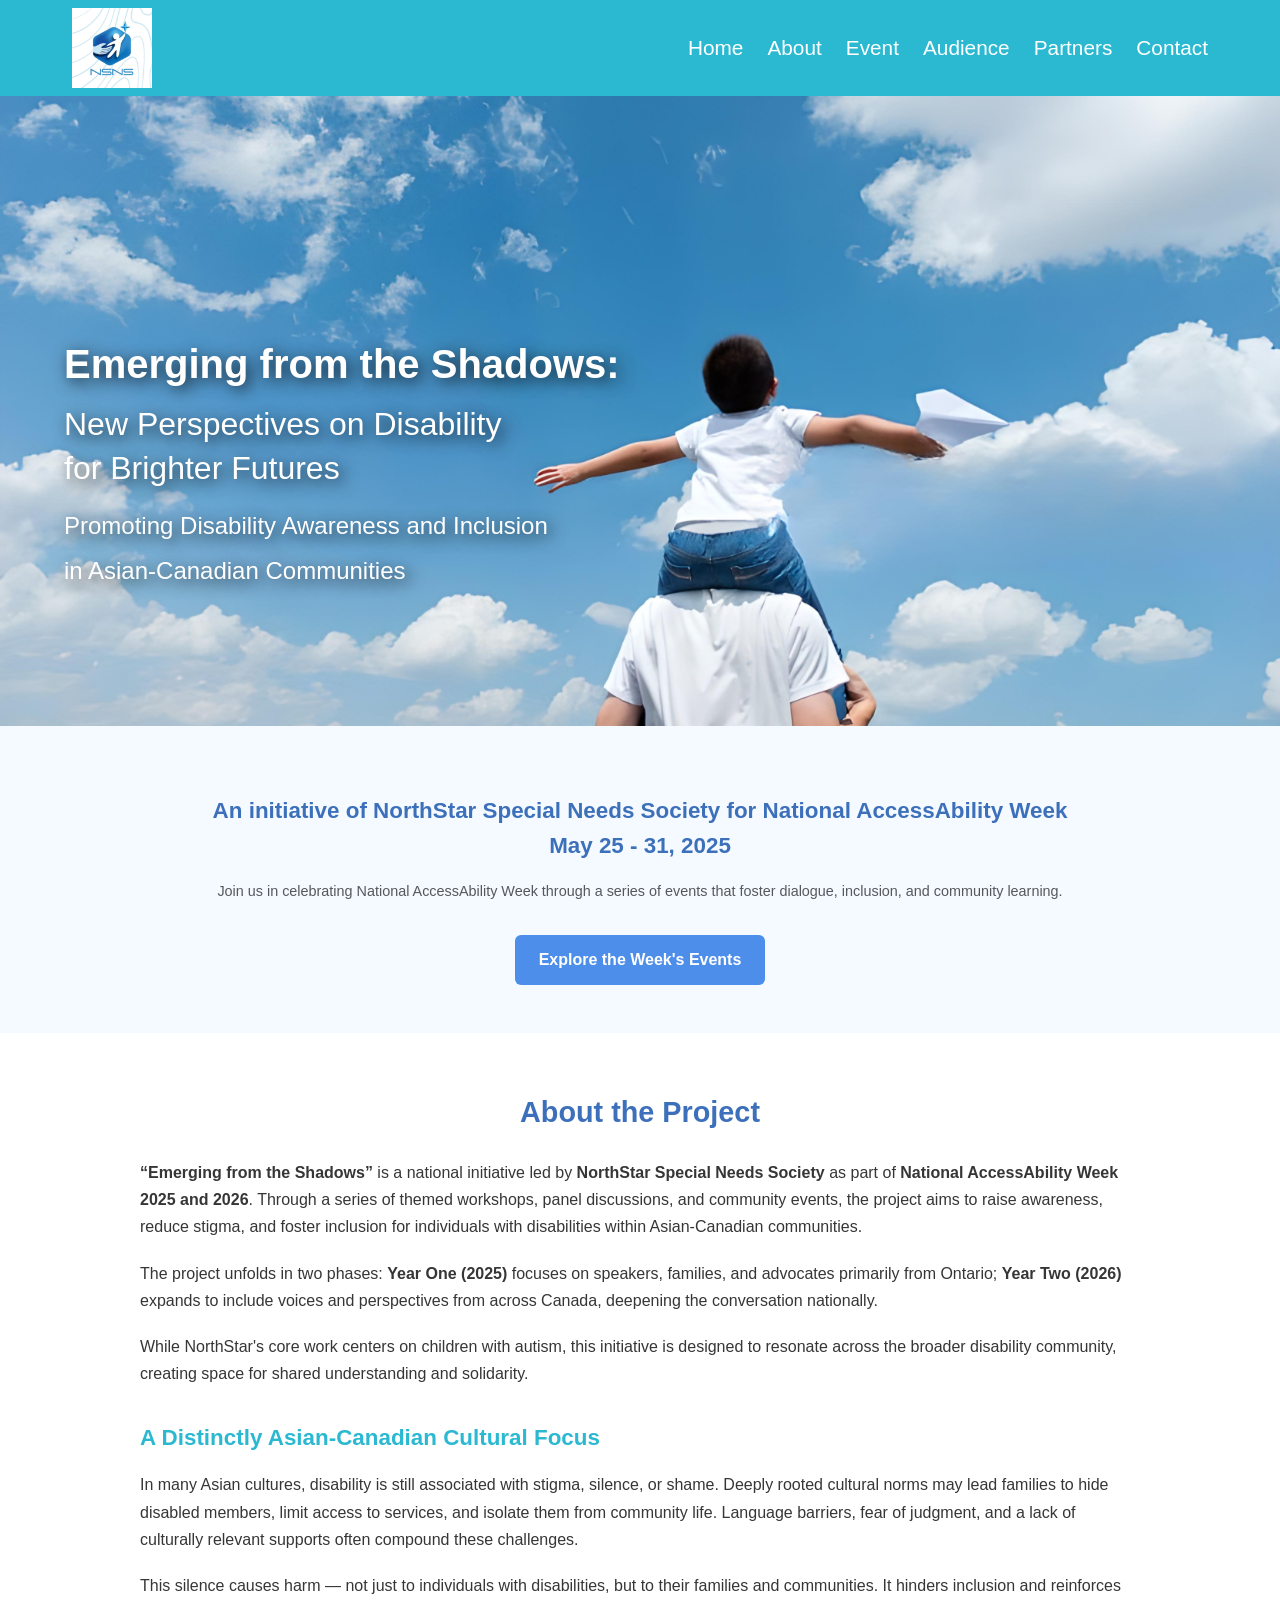
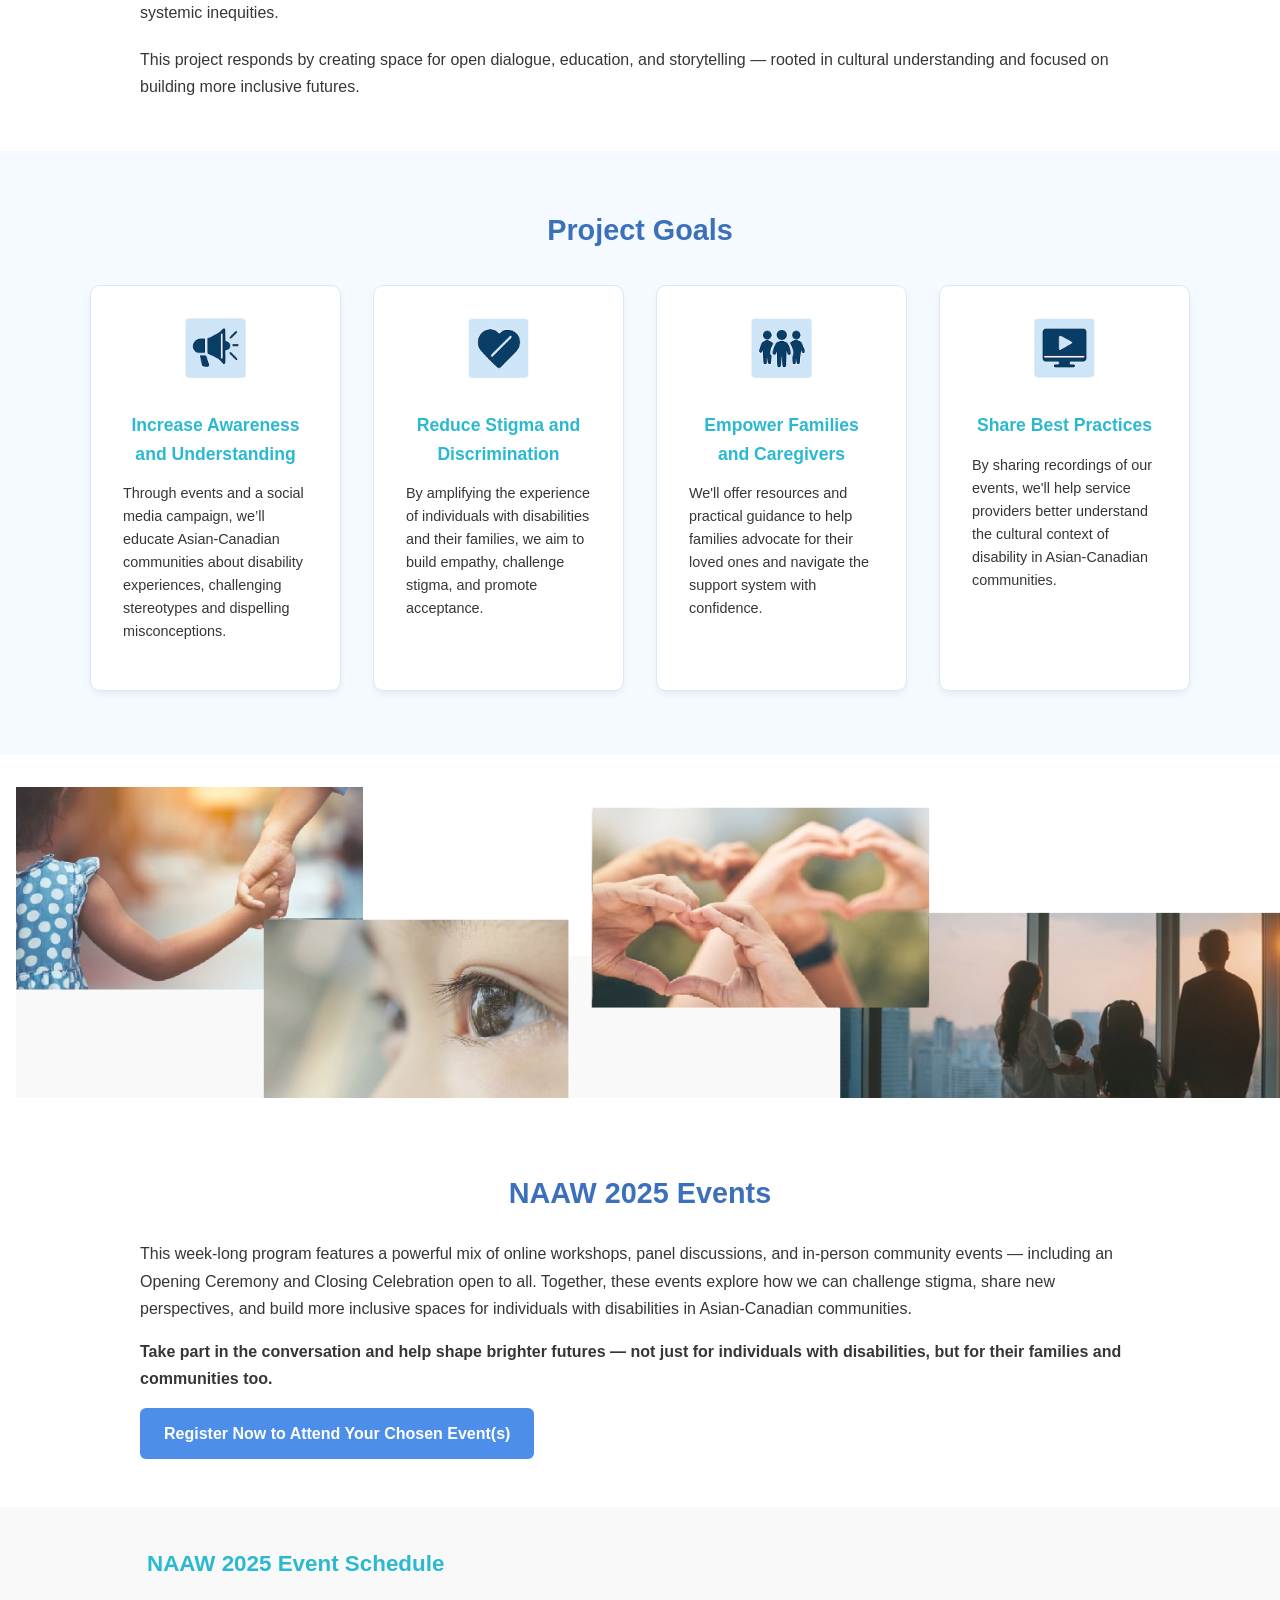
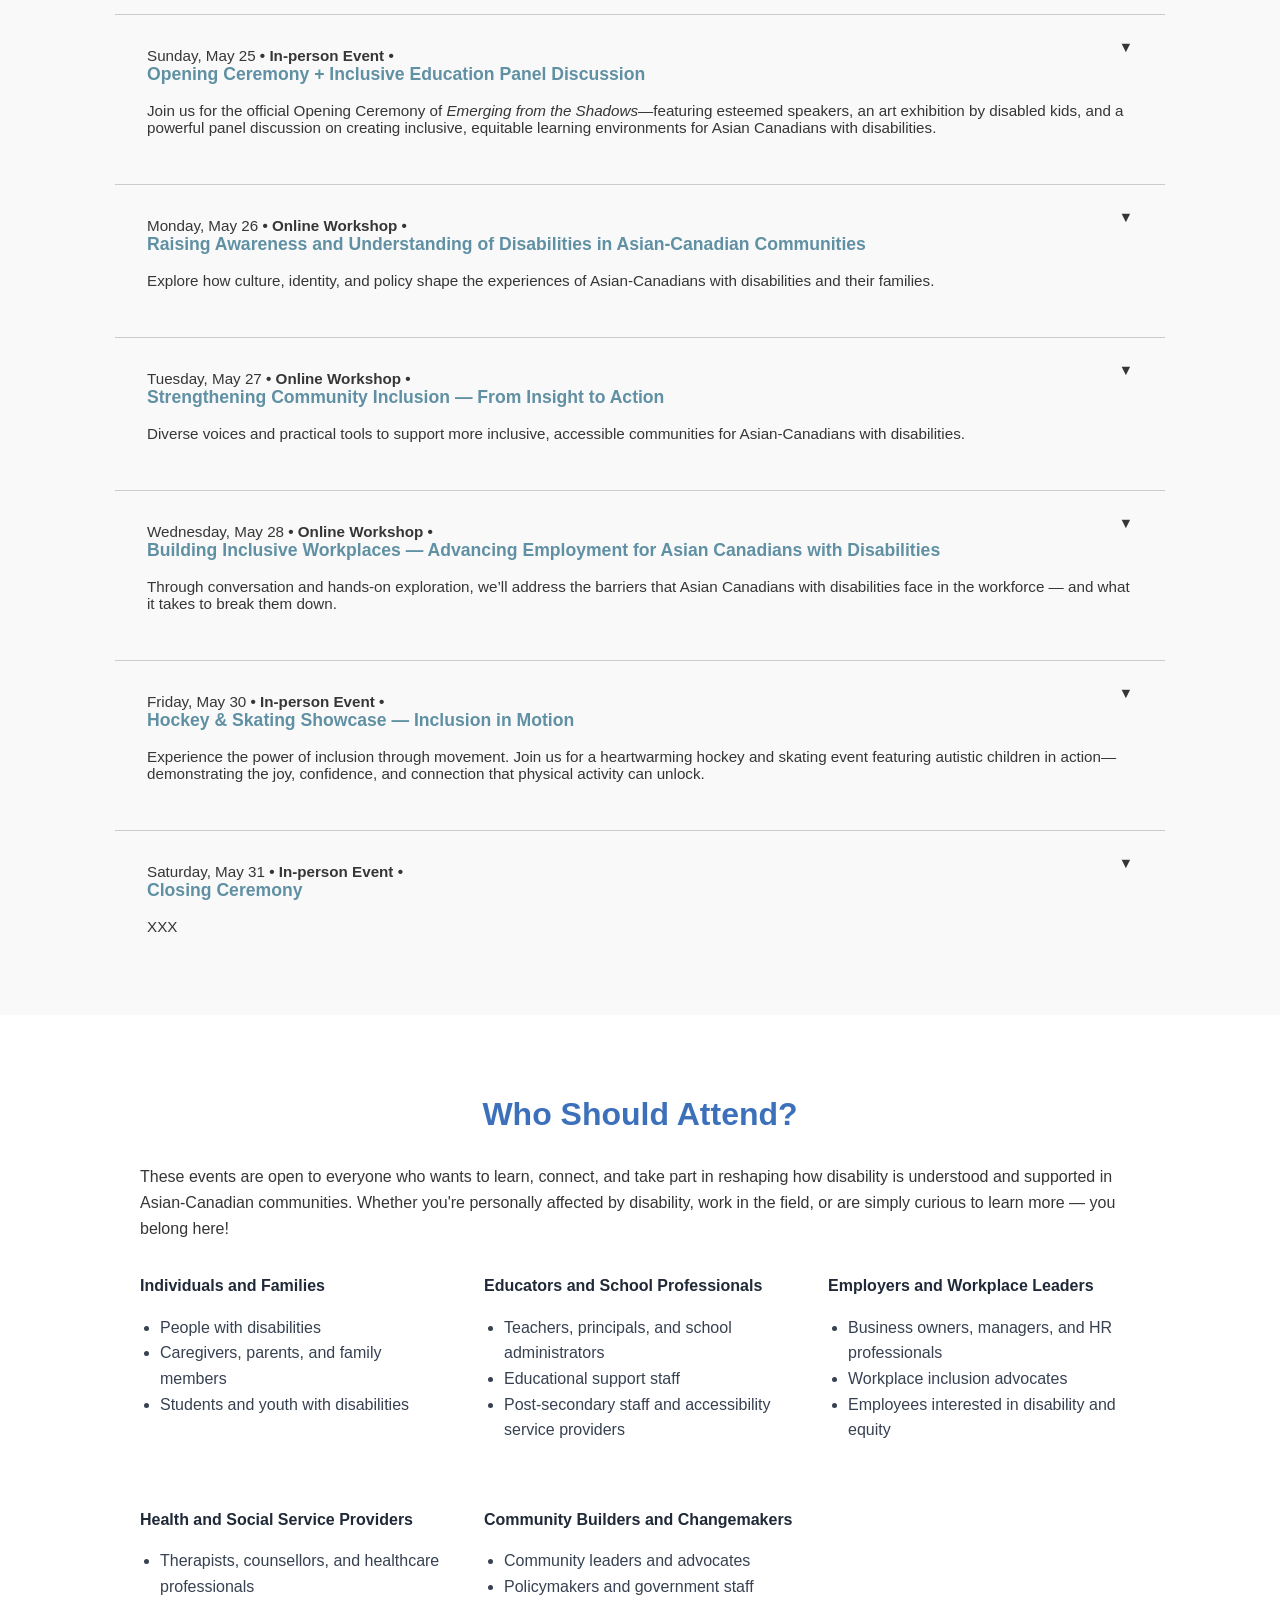
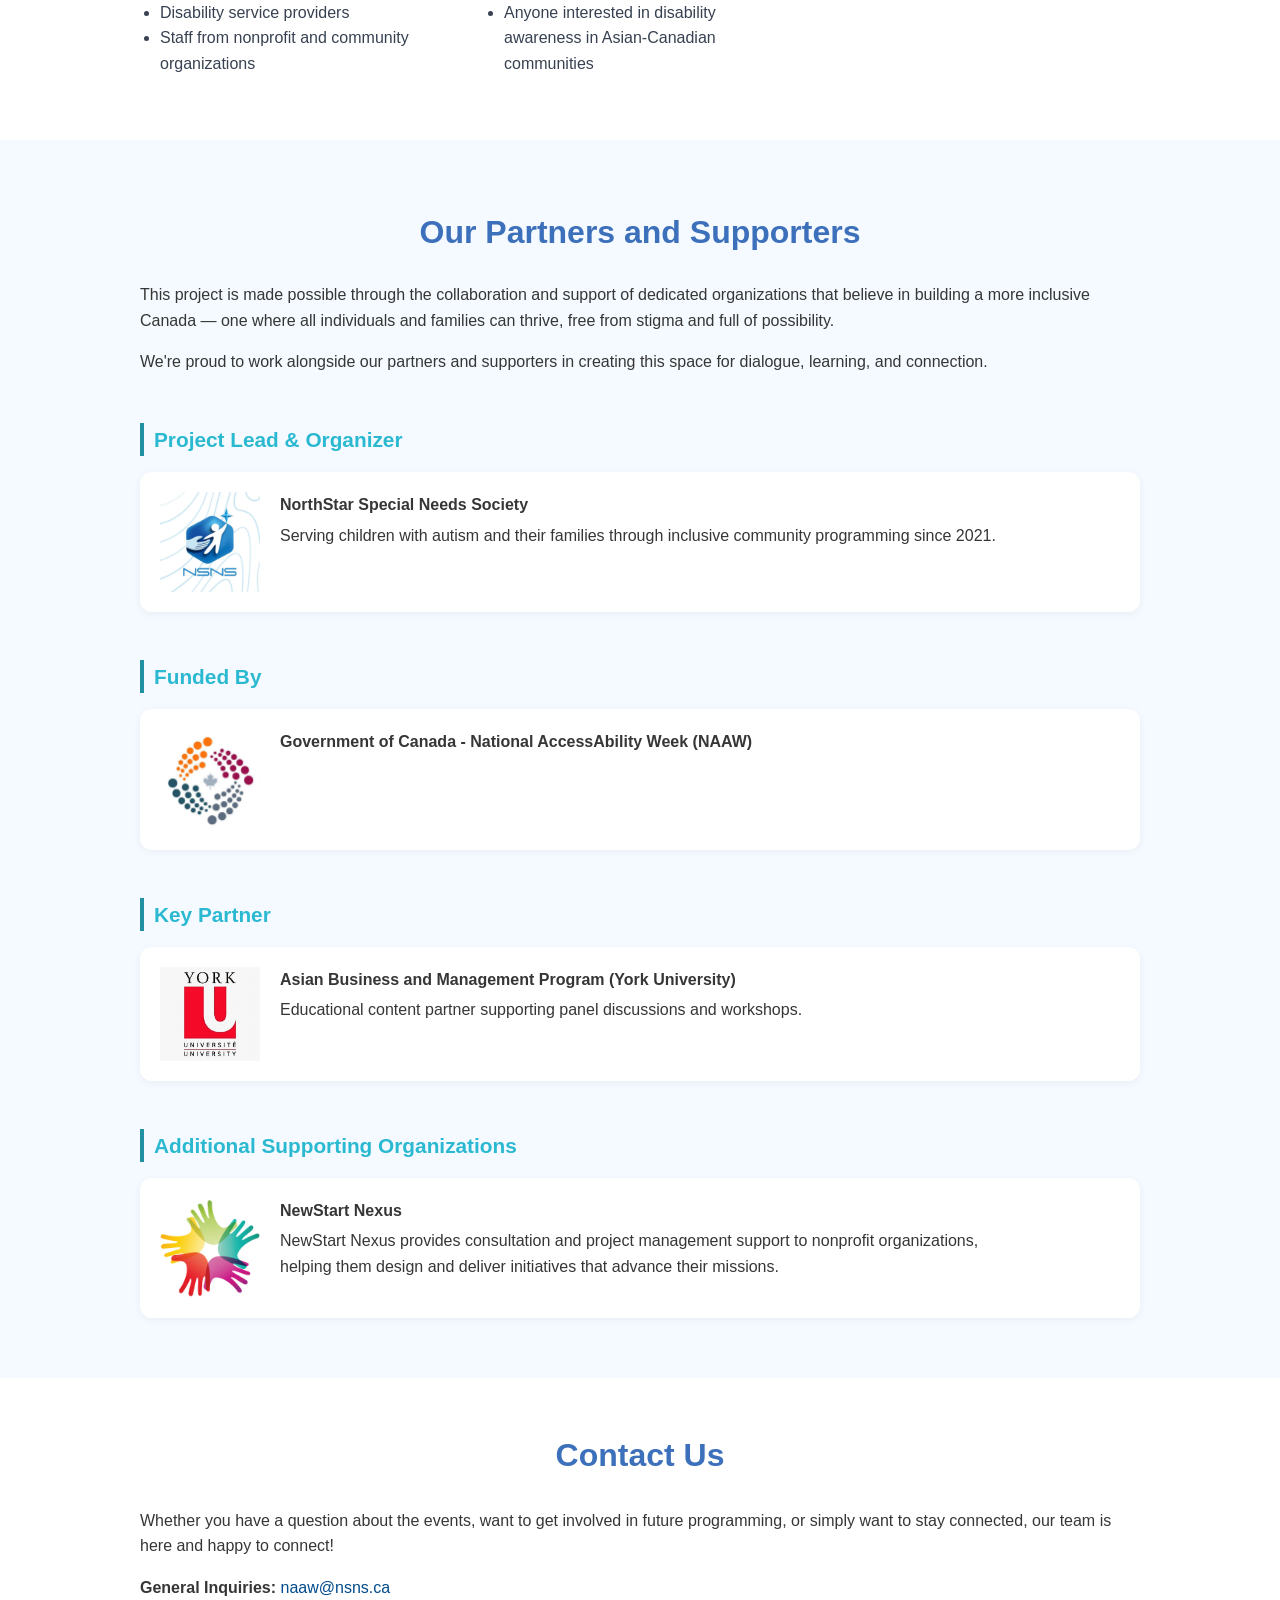
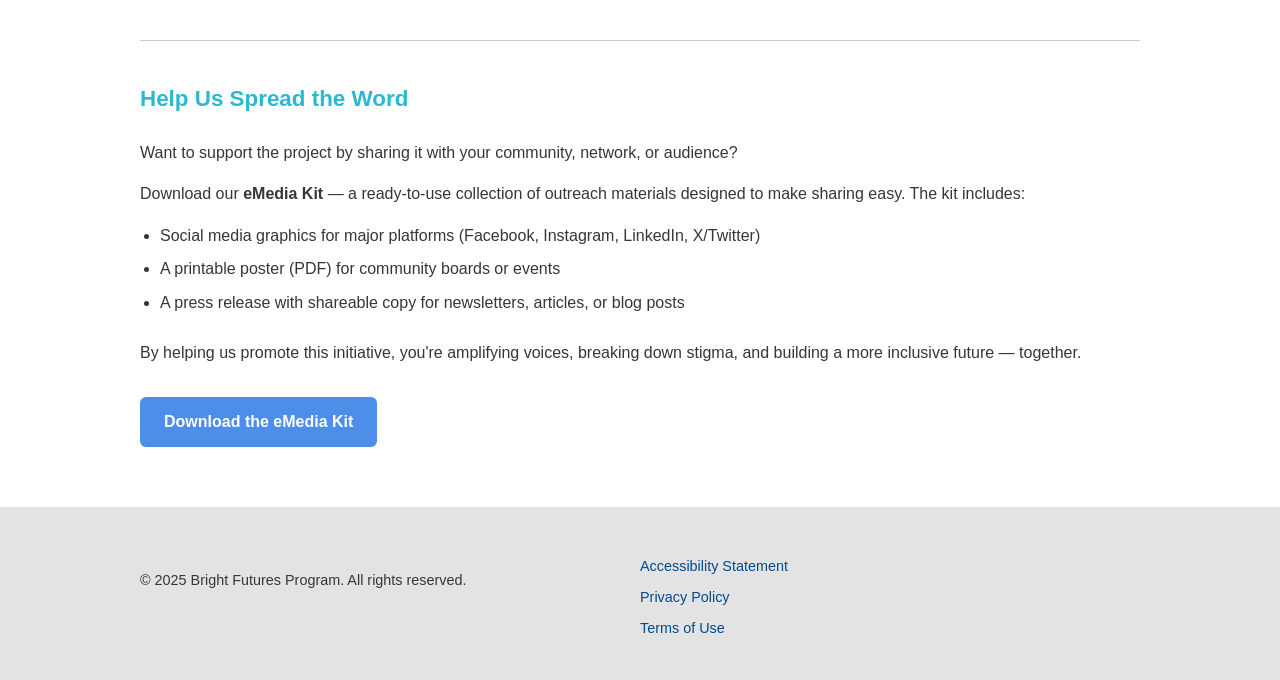
==== nsns_NARR/index.html @ b235f146 "small UI change" ====
<!DOCTYPE html>
<html lang="en">
<head>
  <meta charset="UTF-8" />
  <meta name="viewport" content="width=device-width, initial-scale=1.0" />
  <title>Bright Futures Program</title>
  <link rel="stylesheet" href="style.css">
  <script src="script.js"></script>
</head>
<body>

  <header role="banner" id="home">
    <div class="nav-container">
      <div class="logo-container" aria-label="Site logo and title">
        <img src="images/nsns_logo.jpg" alt="Bright Futures Logo" class="logo-img" />
        <!-- <span class="logo-text">Bright Futures Program</span> -->
      </div>
      <nav role="navigation" aria-label="Main Navigation">
        <ul>
          <li><a href="#home">Home</a></li>
          <li><a href="#about">About</a></li>
          <li><a href="#event">Event</a></li>
          <li><a href="#who-should-attend">Audience</a></li>
          <li><a href="#partners-supporters">Partners</a></li>
          <li><a href="#contact-share">Contact</a></li>
        </ul>
      </nav>
    </div>
  </header>

 

  <section class="slideshow-hero" aria-label="Program highlights">
    <div class="slideshow">
      <div class="slide active" style="background-image: url('images/slide1_new.jpg');">
        <div class="headline">
          <p><strong>Emerging from the Shadows:</strong></p>
          <p>New Perspectives on Disability<br>
          for Brighter Futures</p>
          <p><small>Promoting Disability Awareness and Inclusion<br>
          in Asian-Canadian Communities</small></p>
        </div>
      </div>
      <div class="slide" style="background-image: url('images/slide2_new.jpg');">
        <h2 class="headline"><strong>Building Brighter Futures</strong></h2>
      </div>
      <div class="slide" style="background-image: url('images/slide3_new.jpg');">
        <h2 class="headline"><strong>Inclusive. Inspiring. Impactful.</strong></h2>
      </div>
    </div>
  </section>


  <section class="accessibility-week-intro" aria-labelledby="access-week-heading">
    <div class="intro-container">
      <h2 id="access-week-heading">An initiative of NorthStar Special Needs Society for 
        National AccessAbility Week<br> May 25 - 31, 2025
      </h2>
      <p>
        Join us in celebrating National AccessAbility Week through a series of events that foster dialogue,
        inclusion, and community learning.
      </p>
      <a href="#event" class="scroll-button">Explore the Week's Events</a>
    </div>
  </section>


  <section id="about" class="about-project-section" aria-labelledby="about-project-heading">
    <div class="container">
      <h2 id="about-project-heading">About the Project</h2>
  
      <p>
        <strong>“Emerging from the Shadows”</strong> is a national initiative led by <strong>NorthStar Special Needs Society</strong> as part of <strong>National AccessAbility Week 2025 and 2026</strong>. Through a series of themed workshops, panel discussions, and community events, the project aims to raise awareness, reduce stigma, and foster inclusion for individuals with disabilities within Asian-Canadian communities.
      </p>
  
      <p>
        The project unfolds in two phases: <strong>Year One (2025)</strong> focuses on speakers, families, and advocates primarily from Ontario; <strong>Year Two (2026)</strong> expands to include voices and perspectives from across Canada, deepening the conversation nationally.
      </p>
  
      <p>
        While NorthStar's core work centers on children with autism, this initiative is designed to resonate across the broader disability community, creating space for shared understanding and solidarity.
      </p>
  
      <h3>A Distinctly Asian-Canadian Cultural Focus</h3>
  
      <p>
        In many Asian cultures, disability is still associated with stigma, silence, or shame. Deeply rooted cultural norms may lead families to hide disabled members, limit access to services, and isolate them from community life. Language barriers, fear of judgment, and a lack of culturally relevant supports often compound these challenges.
      </p>
  
      <p>
        This silence causes harm — not just to individuals with disabilities, but to their families and communities. It hinders inclusion and reinforces systemic inequities.
      </p>
  
      <p>
        This project responds by creating space for open dialogue, education, and storytelling — rooted in cultural understanding and focused on building more inclusive futures.
      </p>
    </div>
  </section>


  <section id="goals" class="project-goals-section" aria-labelledby="goals-heading">
    <div class="container">
      <h2 id="goals-heading">Project Goals</h2>
      <div class="goals-grid">
        <div class="goal-box">
          <img src="images/icon1_awareness.png" alt="" class="goal-icon" />
          <h3>Increase Awareness and Understanding</h3>
          <p>Through events and a social media campaign, we’ll educate Asian-Canadian communities about disability experiences, challenging stereotypes and dispelling misconceptions.</p>
        </div>
  
        <div class="goal-box">
          <img src="images/icon2_stigma.png" alt="" class="goal-icon" />
          <h3>Reduce Stigma and Discrimination</h3>
          <p>By amplifying the experience of individuals with disabilities and their families, we aim to build empathy, challenge stigma, and promote acceptance.</p>
        </div>
  
        <div class="goal-box">
          <img src="images/icon3_family.png" alt="" class="goal-icon" />
          <h3>Empower Families and Caregivers</h3>
          <p>We'll offer resources and practical guidance to help families advocate for their loved ones and navigate the support system with confidence.</p>
        </div>
  
        <div class="goal-box">
          <img src="images/icon4_bestpractices.png" alt="" class="goal-icon" />
          <h3>Share Best Practices</h3>
          <p>By sharing recordings of our events, we'll help service providers better understand the cultural context of disability in Asian-Canadian communities.</p>
        </div>
      </div>
    </div>
  </section>


<!-- Full-width Banner Image Section -->
<section class="banner-section" aria-label="NAAW Visual Highlight" style="position: relative; width: 100%; height: auto;">
  <img src="images/handinhand.jpg"  style="width: 100%; height: auto; display: block; object-fit: cover;">
</section>

  <section id="event" class="events-section" aria-labelledby="events-heading">
    <div class="container">
      <h2 id="events-heading">NAAW 2025 Events</h2>
      <p class="lead-paragraph">
        This week-long program features a powerful mix of online workshops, panel discussions, and in-person community events — including an Opening Ceremony and Closing Celebration open to all.
        Together, these events explore how we can challenge stigma, share new perspectives, and build more inclusive spaces for individuals with disabilities in Asian-Canadian communities.
      </p>
      <p class="lead-paragraph">
        <strong>Take part in the conversation and help shape brighter futures — not just for individuals with disabilities, but for their families and communities too.</strong>
      </p>
      <p>
       <a href="#" class="register-btn">Register Now to Attend Your Chosen Event(s)</a> 
      </p>
    </div>
  </section>





  <section id="events-accordion" class="accordion-section" aria-labelledby="accordion-heading">
    <div class="container">
      <h3 id="accordion-heading">NAAW 2025 Event Schedule</h3>
  
      <!-- Event 1 -->
      <div class="accordion-item">
        <button class="accordion-header" aria-expanded="false">
          <span class="title">
            Sunday, May 25 <strong>• In-person Event •</strong><br>
            <strong class="event-title">Opening Ceremony + Inclusive Education Panel Discussion</strong> <br><br>
            Join us for the official Opening Ceremony of <i>Emerging from the Shadows</i>—featuring esteemed speakers, an art exhibition by disabled kids, and a powerful panel discussion on creating inclusive, equitable learning environments for Asian Canadians with disabilities.
          </span>
       
          <span class="arrow" aria-hidden="true">▼</span>
        </button>
        <div class="accordion-content" hidden>
          <p>
            <strong>Time: </strong><br>
            9:30 am - 1:30 pm ET
          </p>
          
    
          <p>
            <strong>Location:</strong><br>
            Pierre Elliott Trudeau High School<br>
            90 Bur Oak Ave, Markham, ON L6C 2E6
          </p>
        
          <p>
            <strong>Agenda:</strong><br>
            
              9:30 am  Registration<br>
              10:00 am  Opening<br>
              11:00 am  Break w/ light refreshments<br>
              11:30 am - 1:30 pm  Panel discussion<br>
            
          </p>
        
          <p>
            <strong>Panel Discussion Topic:</strong>
          </p>

          <p><strong>Inclusive Education — Creating Equitable Learning Environments for Asian Canadians with Disabilities</strong></p>
          <p>
            In the first hour an <strong>expert panel</strong> brings together educators, disability advocates, and policy specialists to discuss inclusive teaching practices, student experiences, and the policy landscape shaping access to education. Together, they'll explore what it takes to meet the needs of diverse learners through both cultural and disability lenses.
          </p>
          <p>
            In the second hour, an <strong>interactive workshop</strong> showcases innovative inclusion strategies in schools and classrooms. Participants will hear moving personal stories, explore real-world examples, and engage in networking and collaboration with fellow educators, advocates, and community leaders.
          </p>
          <p>This workshop will feature opportunities for Q&A.</p>
          </p>
        
          <p><strong>Speakers:</strong><br>
              TBA
          </p>
        </div>
      </div>
  
      <!-- Event 2 -->
      <div class="accordion-item">
        <button class="accordion-header" aria-expanded="false">
          <span class="title">
            Monday, May 26 <strong>• Online Workshop •</strong> <br>
            <strong class="event-title">Raising Awareness and Understanding of Disabilities in Asian-Canadian Communities</strong><br><br>
            Explore how culture, identity, and policy shape the experiences of Asian-Canadians with disabilities and their families.<br>
            <!-- <a href="#" class="register-btn">Register Now</a> -->
            
          </span>
          
            
         
        <span class="arrow" aria-hidden="true">▼</span>
      </button>
        <div class="accordion-content" hidden>
          <p>
            We begin with a look at <strong>how disability is viewed within various Asian cultures</strong>, and how these perspectives influence attitudes and openness around inclusion. We then examine <strong>intersectionality</strong>, highlighting how race, language, and disability can compound barriers to healthcare, education, and social support.
          </p>
          <p>
            The second hour introduces <strong>The Accessible Canada Act</strong>, exploring its relevance to Asian-Canadian communities and the path forward toward accessibility and equity.
          </p>
          <p><strong>Time:</strong><br>
            
             7:00 - 9:00 pm ET
           
          </p>
          
          <p><strong>Format:</strong><br>
            
              Live Zoom webinar with interactive audience Q&A
            
          </p>
          <p><strong>Speakers:</strong><br>
            
              TBA
           
          </p>
          <!-- <a href="#" class="register-btn">Register Now</a> -->
        </div>
      </div>
  
      <!-- Event 3 -->
      <div class="accordion-item">
        <button class="accordion-header" aria-expanded="false">
          <span>
            Tuesday, May 27 <strong>• Online Workshop •</strong><br>
            <strong class="event-title">Strengthening Community Inclusion — From Insight to Action</strong><br><br>
            Diverse voices and practical tools to support more inclusive, accessible communities for Asian-Canadians with disabilities.<br>
            <!-- <a href="#" class="register-btn">Register Now</a> -->
          </span>
       
          <span class="arrow" aria-hidden="true">▼</span>
        </button>
        
        <div class="accordion-content" hidden>
          <p>
            The session begins with an <strong>expert panel</strong> exploring how cultural awareness, inclusive business practices, and community-based programs can reduce stigma and expand support. Panelists include leaders from the nonprofit, business, therapeutic, and cultural sectors, sharing insights on creating environments where individuals with disabilities are welcomed and empowered.

          </p>
          <p>
            In the second hour, an <strong>interactive workshop</strong> guides participants through real-world accessibility planning. Through group work and case studies, attendees will identify barriers in local services and collaborate on action steps to improve access and inclusion in ways that reflect both cultural and disability-related needs.
          </p>

          <p><strong>Time:</strong><br>
            
            7:00 - 9:00 pm ET
          
         </p>
        
          <p><strong>Format:</strong><br>
            Live Zoom webinar with interactive audience Q&A and breakout discussion opportunities
          </p>

          <p><strong>Speakers:</strong><br>
            TBA
          </p>
          <!-- <a href="#" class="register-btn">Register Now</a> -->
        </div>
      </div>

      <!-- Event 4 -->
      <div class="accordion-item">
        <button class="accordion-header" aria-expanded="false">
          <span>
            Wednesday, May 28 <strong>• Online Workshop •</strong><br>
            <strong class="event-title">Building Inclusive Workplaces — Advancing Employment for Asian Canadians with Disabilities</strong><br><br>
            Through conversation and hands-on exploration, we’ll address the barriers that Asian Canadians with disabilities face in the workforce — and what it takes to break them down.<br>
            <!-- <a href="#" class="register-btn">Register Now</a> -->
          </span>
        
          <span class="arrow" aria-hidden="true">▼</span>
        </button>
        <div class="accordion-content" hidden>
          <p>
            The session begins with an <strong>expert panel</strong> bringing together an employer, an employee with lived experience, and an HR professional to share practical strategies for creating inclusive, culturally aware workplaces. Topics include hiring practices, workplace accommodations, and navigating cultural and systemic challenges.
          </p>
          <p>
            The second hour invites participants to roll up their sleeves and explore solutions. Activities include a mock workplace accessibility audit, a demonstration of assistive technologies, and collaborative policy development. Attendees will leave with concrete ideas for fostering inclusion in their own workplaces.
          </p>
          <p><strong>Time:</strong><br>
            7:00 - 9:00 pm ET
          </p>
          <p><strong>Format:</strong><br>
            Live Zoom webinar with interactive audience Q&A and action planning activities
          </p>
          <p><strong>Speakers:</strong><br>
            TBA
          </p>
          <!-- <a href="#" class="register-btn">Register Now</a> -->
        </div>
      </div>

      <!-- Event 5 -->
      <div class="accordion-item">
        <button class="accordion-header" aria-expanded="false">
          <span>
            Friday, May 30 <strong>• In-person Event •</strong> <br>
            <strong class="event-title">Hockey & Skating Showcase — Inclusion in Motion</strong><br><br>
            Experience the power of inclusion through movement. Join us for a heartwarming hockey and skating event featuring autistic children in action—demonstrating the joy, confidence, and connection that physical activity can unlock.<br>
            <!-- <a href="#" class="register-btn">Register Now</a> -->
          </span>
        
          <span class="arrow" aria-hidden="true">▼</span>
        </button>
        <div class="accordion-content" hidden>
          <p>
            This special in-person event invites audiences to witness the benefits of inclusive, adaptive physical activity in action. The evening will feature a demonstration by autistic children engaged in hockey and skating—highlighting how movement, teamwork, and encouragement can build confidence and social connection.
          </p>
          <p>
            More than a game, this showcase is a reminder that inclusion isn't just about access—it's about celebrating strengths, building community, and creating spaces where all children can thrive.
          </p>
          <p>
            All are welcome to attend. Families, educators, community members, and sport inclusion advocates are especially encouraged to join.
          </p>

          <p><strong>Time:</strong><br>
            6:15 pm - 8:15 pm ET
          </p>

          <p><strong>Location:</strong><br>
            West Rink, Thornhill Community Centre<br>
            7755 Bayview Ave, Thornhill, ON L3T 4P1
          </p>


        
          <!-- <a href="#" class="register-btn">Register Now</a> -->
        </div>
      </div>

      <!-- Event 6 -->
      <div class="accordion-item">
        <button class="accordion-header" aria-expanded="false">
          <span>
            Saturday, May 31 <strong>• In-person Event •</strong><br>
            <strong class="event-title">Closing Ceremony</strong><br><br> 
             XXX
          </span>
         
          <span class="arrow" aria-hidden="true">▼</span>
        </button>
        <div class="accordion-content" hidden>
          <p><strong>[Details to come]</strong></p>
          <p><strong>Time:</strong><br>
            XXX - XXX  ET
          </p>
          <p><strong>Location:</strong><br>
           XXX
          </p>
        </div>
      </div>
  
    </div> 
  </section>


  <section id="who-should-attend" class="py-12 bg-gray-50">
    <div class="container mx-auto px-4 max-w-5xl">
      <h2 class="text-2xl font-bold mb-6">Who Should Attend?</h2>
      <p class="mb-6">
        These events are open to everyone who wants to learn, connect, and take part in reshaping how disability is understood and supported in Asian-Canadian communities. Whether you're personally affected by disability, work in the field, or are simply curious to learn more — you belong here!
      </p>
  
      <div class="grid gap-6 sm:grid-cols-2 lg:grid-cols-3">
        <!-- Group 1 -->
        <div>
          <h3 class="font-semibold text-lg mb-2">Individuals and Families</h3>
          <ul class="list-disc list-inside text-gray-700">
            <li>People with disabilities</li>
            <li>Caregivers, parents, and family members</li>
            <li>Students and youth with disabilities</li>
          </ul>
        </div>
  
        <!-- Group 2 -->
        <div>
          <h3 class="font-semibold text-lg mb-2">Educators and School Professionals</h3>
          <ul class="list-disc list-inside text-gray-700">
            <li>Teachers, principals, and school administrators</li>
            <li>Educational support staff</li>
            <li>Post-secondary staff and accessibility service providers</li>
          </ul>
        </div>
  
        <!-- Group 3 -->
        <div>
          <h3 class="font-semibold text-lg mb-2">Employers and Workplace Leaders</h3>
          <ul class="list-disc list-inside text-gray-700">
            <li>Business owners, managers, and HR professionals</li>
            <li>Workplace inclusion advocates</li>
            <li>Employees interested in disability and equity</li>
          </ul>
        </div>
  
        <!-- Group 4 -->
        <div>
          <h3 class="font-semibold text-lg mb-2">Health and Social Service Providers</h3>
          <ul class="list-disc list-inside text-gray-700">
            <li>Therapists, counsellors, and healthcare professionals</li>
            <li>Disability service providers</li>
            <li>Staff from nonprofit and community organizations</li>
          </ul>
        </div>
  
        <!-- Group 5 -->
        <div>
          <h3 class="font-semibold text-lg mb-2">Community Builders and Changemakers</h3>
          <ul class="list-disc list-inside text-gray-700">
            <li>Community leaders and advocates</li>
            <li>Policymakers and government staff</li>
            <li>Anyone interested in disability awareness in Asian-Canadian communities</li>
          </ul>
        </div>
      </div>
    </div>
  </section>

  
  <section id="partners-supporters">
    <div class="container">
      <h2>Our Partners and Supporters</h2>
      <p>
        This project is made possible through the collaboration and support of dedicated organizations that believe in building a more inclusive Canada — one where all individuals and families can thrive, free from stigma and full of possibility.
      </p>
      <p>
        We're proud to work alongside our partners and supporters in creating this space for dialogue, learning, and connection.
      </p>
  
      <div class="partner-group">
        <h3>Project Lead & Organizer</h3>
        <div class="partner">
          <img src="images/nsns_logo.jpg" alt="NorthStar Special Needs Society logo">
          <div>
            <h4>NorthStar Special Needs Society</h4>
            <p>Serving children with autism and their families through inclusive community programming since 2021.</p>
          </div>
        </div>
      </div>
  
      <div class="partner-group">
        <h3>Funded By</h3>
        <div class="partner">
          <img src="images/naaw_logo.jpg" alt="Government of Canada - NAAW logo">
          <div>
            <h4>Government of Canada - National AccessAbility Week (NAAW)</h4>
          </div>
        </div>
      </div>
  
      <div class="partner-group">
        <h3>Key Partner</h3>
        <div class="partner">
          <img src="images/york-U_logo.jpg" alt="Asian Business and Management Program logo">
          <div>
            <h4>Asian Business and Management Program (York University)</h4>
            <p>Educational content partner supporting panel discussions and workshops.</p>
          </div>
        </div>
      </div>
  
      <div class="partner-group">
        <h3>Additional Supporting Organizations</h3>
        <div class="partner">
          <img src="images/newstart_nexus_logo.jpg" alt="NewStart Nexus logo">
          
          <div>
            <h4>NewStart Nexus</h4>
            <p>NewStart Nexus provides consultation and project management support to nonprofit organizations, <br>
              helping them design and deliver initiatives that advance their missions.</p>
          </div>
        </div>
        
        <!-- Add logos or placeholder divs here as needed -->
      </div>
    </div>
  </section>
  


    <section id="contact-share" class="section-light">
      <div class="container">
        <h2>Contact Us</h2>
        <p>
          Whether you have a question about the events, want to get involved in future programming, or simply want to stay connected, our team is here and happy to connect!
        </p>
        <p>
          <strong>General Inquiries:</strong> <a class="email-link" href="mailto:naaw@nsns.ca">naaw@nsns.ca</a>
        </p>
    
        <div class="divider"></div>
    
        <h3>Help Us Spread the Word</h3>
        <p>
          Want to support the project by sharing it with your community, network, or audience?
        </p>
        <p>
          Download our <strong>eMedia Kit</strong> — a ready-to-use collection of outreach materials designed to make sharing easy. The kit includes:
        </p>
        <ul>
          <li>Social media graphics for major platforms (Facebook, Instagram, LinkedIn, X/Twitter)</li>
          <li>A printable poster (PDF) for community boards or events</li>
          <li>A press release with shareable copy for newsletters, articles, or blog posts</li>
        </ul>
        <p>
          By helping us promote this initiative, you're amplifying voices, breaking down stigma, and building a more inclusive future — together.
        </p>
        <a href="#" class="download-btn">Download the eMedia Kit</a>
      </div>
    </section>
    

  <!-- MAIN CONTENT SECTIONS WILL GO HERE -->

  <footer role="contentinfo">
    <div class="footer-container">
      <div class="footer-info">
        <p>&copy; 2025 Bright Futures Program. All rights reserved.</p>
      </div>
      <div class="footer-links" aria-label="Footer Links">
        <a href="#accessibility-statement">Accessibility Statement</a>
        <a href="#privacy-policy">Privacy Policy</a>
        <a href="#terms">Terms of Use</a>
      </div>
    </div>
  </footer>

</body>
</html>
---- nsns_NARR/style.css ----
/*Header and footer start*/


:root {
    /* --primary-blue: #004b8d; */
    --primary-blue: #2BB9D1;
    /* --primary-blue: #2BBBD4; */
    --light-blue: #e6f0fa;
    --text-color: #fff;
    --focus-outline: #ffcc00;
}

body {
    margin: 0;
    font-family: 'Helvetica Neue', sans-serif, 'Segoe UI', Tahoma, Verdana, Arial;
    line-height: 1.6;
    color: #363636;
}

header {
    background-color: var(--primary-blue);
    color: var(--text-color);
    padding: 0.5rem;
}



.nav-container {
    display: flex;
    align-items: center;
    justify-content: space-between; /* spreads logo and nav apart */
    max-width: 1200px;
  }



.logo-container {
    display: flex;
    align-items: center;
    gap: 0.5rem;
    margin-left: 4rem; /* 👈 Pushes it away from browser edge */
  }
  
  .logo-img {
    height: 80px;
    width: auto;
  }
  
  

nav ul {
    list-style: none;
    display: flex;
    padding-right: 0rem;
    padding-left: 3rem;
}

nav li {
    margin-left: 1.5rem;
}

nav a {
    color: var(--text-color);
    text-decoration: none;
    /* font-weight: 600; */
    font-size: 1.3rem; /* 👈 Increase this value as needed */
}

nav a:focus,
nav a:hover {
    color: #003b6f;
}

footer {
    background-color: #E3E3E3;
    color: #363636;
    padding: 2rem 3rem;
    font-size: 0.9rem;
}

.footer-container {
    max-width: 1000px;
    margin: auto;
    display: flex;
    flex-wrap: wrap;
    justify-content: space-between;
}

.footer-links,
.footer-info {
    flex: 1 1 300px;
    margin-top: 1rem;
}

.footer-links a {
    display: block;
    margin-bottom: 0.5rem;
    text-decoration: none;
    color: #004b8d;
    
}

.footer-links a:focus {
    outline: 3px solid var(--focus-outline);
}

@media (max-width: 768px) {
    nav ul {
    flex-direction: column;
    gap: 0.5rem;
    margin-top: 1rem;
    }

    .nav-container {
    flex-direction: column;
    align-items: flex-start;
    }

    .headline {
    font-size: 1.5rem;
    bottom: 10%;
    }
}

/*Header and footer end*/

/*slideshow start*/

.slideshow-hero {
    height: 70vh;
    overflow: hidden;
    position: relative;
  }
  
  .slideshow {
    height: 100%;
    position: relative;
  }
  
  .slide {
    position: absolute;
    width: 100%;
    height: 100%;
    background-size: cover;
    background-position: center;
    transition: opacity 1s ease-in-out;
    opacity: 0;
  }
  
  .slide.active {
    opacity: 1;
    z-index: 1;
  }
  
  .headline {
    position: absolute;
    bottom: 20%;
    left: 5%;
    color: white;
    font-size: 2rem;
    font-weight: 500;
    max-width: 90%;
    text-shadow: 4px 4px 16px rgba(0, 0, 0, 0.8);
    z-index: 2;
    line-height: 1.4;
  }

  .headline p {
    margin: 0.3em 0;
  }
  
  .headline strong {
    font-size: 2.5rem;
    font-weight: bold;
  }

  .headline small {
    font-size: 1.5rem;
   
  }

  @media (max-width: 768px) {
    .slide {
      /* height: auto; */
      padding: 2rem 1rem;
    }
  
    .headline {
      font-size: 1rem;
      /* padding: 1rem; */
    }
  }

  @media (max-width: 400px) {

    .slide {
      /* height: auto; */
      padding: 0.5rem 0.5rem;
    }

    .headline {
      font-size: 0.8rem; /* or whatever size looks best */
    }
  
    .headline small {
      font-size: 0.7rem;
    }
  }
  
  /*slideshow end*/
  

/*accessibility-week-intro start*/

  .accessibility-week-intro {
    background-color: #f4faff;
    padding: 3rem 1rem;
    text-align: center;
  }
  
  .intro-container {
    max-width: 900px;
    margin: 0 auto;
  }
  
  .accessibility-week-intro h2 {
    font-size: 1.4rem;
    color: #3d70bb;
    margin-bottom: 1rem;
  }
  
  .accessibility-week-intro p {
    font-size: 0.9rem;
    color: #56585c;
    margin-bottom: 2rem;
  }
  
  .scroll-button {
    display: inline-block;
    background-color: #4E8EEB;
    color: white;
    text-decoration: none;
    padding: 0.75rem 1.5rem;
    border-radius: 6px;
    font-size: 1rem;
    font-weight: 600;
    transition: background-color 0.3s ease;
  }
  
  .scroll-button:hover,
  .scroll-button:focus {
    background-color: #003b6f;
    outline: none;
  }

  /*accessibility-week-intro end*/

  /*About section start*/
  .about-project-section {
    background-color: #ffffff;
    padding: 2rem 1rem;
    color: #363636;
  }
  
  .about-project-section .container {
    max-width: 1000px;
    margin: 0 auto;
  }
  
  .about-project-section h2 {
    font-size: 1.8rem;
    color: #3d70bb;
    margin-bottom: 1.5rem;
    text-align: center;
  }
  
  .about-project-section h3 {
    font-size: 1.4rem;
    color: #2BB9D1;
    margin-top: 2rem;
    margin-bottom: 1rem;
  }
  
  .about-project-section p {
    font-size: 1rem;
    line-height: 1.7;
    margin-bottom: 1.2rem;
  }
  /*About section end*/


  /*Project goals section start*/

  .project-goals-section {
    background-color: #f4faff;
    padding: 2rem 1rem 4rem 1rem;
  }
  
  .project-goals-section .container {
    max-width: 1100px;
    margin: 0 auto;
    text-align: center;
  }
  
  .project-goals-section h2 {
    font-size: 1.8rem;
    color: #3d70bb;
    margin-bottom: 2rem;
  }
  
  .goals-grid {
    display: grid;
    grid-template-columns: repeat(auto-fit, minmax(250px, 1fr));
    gap: 2rem;
  }
  
  .goal-box {
    background-color: #ffffff;
    border: 1px solid #dce8f5;
    padding: 2rem;
    border-radius: 10px;
    box-shadow: 0 4px 6px rgba(0,0,0,0.05);
    transition: transform 0.3s ease;
  }
  
  .goal-box:hover {
    transform: translateY(-5px);
  }
  
  .goal-icon {
    height: 60px;
    margin-bottom: 0.5rem;
  }
  
  .goal-box h3 {
    /* text-align: left; */
    color: #2BB9D1;
    font-size: 1.1rem;
    margin-bottom: 0.75rem;
  }
  
  .goal-box p {
    text-align: left;
    font-size: 0.9rem;
    color: #363636;
    line-height: 1.6;
  }

  /*Project goals section end*/

  /**/
  .banner-section {
    padding: 2rem 1rem 1rem 1rem;
  }
  

  /*Event section start*/

  .events-section {
    background-color: #ffffff;
    padding: 2rem 1rem 2rem 1rem;
  }
  
  .events-section .container {
    max-width: 1000px;
    margin: 0 auto;
  }
  
  .events-section h2 {
    color: #3d70bb;
    font-size: 1.8rem;
    margin-bottom: 1.5rem;
    text-align: center;
  }
  
  .events-section .lead-paragraph {
    font-size: 1rem;
    /* font-weight: 500; */
    color: #363636;
    margin-bottom: 1rem;
    text-align: left;
  }
  
  .events-section p {
    
    line-height: 1.7;
   
  }
  /*Event section end*/

  /*Event accordion begin*/
  .accordion-section {
    padding: 1rem 1rem 2rem 1rem;
    background-color: #f9f9f9;
  }

  .accordion-section .container{
    max-width: 1050px;
    margin: 0 auto;
  }
  
  .accordion-section h3 {
    padding-left: 2rem;
    text-align: left;
    font-size: 1.4rem;
    margin-bottom: 2rem;
    color: #2BB9D1;
  }
  
  .accordion-item {
    border-top: 1px solid #ccc;
    padding: 1rem 1rem
  }

  .accordion-item.active {
    background-color: #eef7ff; /* light blue or any highlight color */
  }
  
  .accordion-header {
    background: none;
    border: none;
    width: 100%;
    text-align: left;
    font-size: 0.95rem;
    padding: 1rem 1rem 2rem 1rem; /*Space for arrow*/
    cursor: pointer;
    display: flex;
    justify-content: space-between;
    align-items: center;
    color: #363636;
    position: relative;
    
  }

 
  
  .accordion-header .arrow {
    position: absolute;
    top: 0.5rem;
    right: 1rem;
    font-size: 0.9rem;
    pointer-events: none;
  }
  
 

  .accordion-header:hover .event-title {
    color: #2BB9D1; /* or whatever color you want on hover */
    text-decoration:underline;
  }

  .accordion-header .event-title {
    color:#6090a3;
    font-size: 1.1rem;
  }

  
  .accordion-content {
    padding: 1rem 2rem 2rem 1em;
    font-size: 0.95rem;
    line-height: 1.6;
    color: #363636;
  }
  
  .accordion-content ul {
    padding-left: 1.2rem;
  }
  
  .register-btn{
    display: inline-block;
    background-color: #4E8EEB;
    color: white;
    text-decoration: none;
    padding: 0.75rem 1.5rem;
    border-radius: 6px;
    font-size: 1rem;
    font-weight: 600;
    transition: background-color 0.3s ease;
  }

.register-btn:hover,
.register-btn:focus {
    background-color: #003b6f;
    outline: none;
  }

   /*Event accordion end*/

   /*Who should attend section start*/

   /* Section layout */
#who-should-attend {
    background-color: #fff;
    padding: 3rem 1rem;
  }
  
  /* Container layout */
  #who-should-attend .container {
    max-width: 1000px;
    margin: 0 auto;
  }
  
  /* Section Heading */
  #who-should-attend h2 {
    font-size: 2rem;
    font-weight: bold;
    margin-bottom: 1.5rem;
    color: #3d70bb;
    text-align: center;
  }
  
  /* Subheadings */
  #who-should-attend h3 {
    font-size: 1rem;
    font-weight: 600;
    margin-bottom: 0.75rem;
    color: #1f2937;
  }
  
  /* List styles */
  #who-should-attend ul {
    padding-left: 1.25rem;
    list-style-type: disc;
    color: #374151;
    line-height: 1.6;
  }
  
  /* Responsive grid */
  #who-should-attend .grid {
    display: grid;
    grid-template-columns: 1fr;
    gap: 2rem;
  }
  
  @media (min-width: 640px) {
    #who-should-attend .grid {
      grid-template-columns: repeat(2, 1fr);
    }
  }
  
  @media (min-width: 1024px) {
    #who-should-attend .grid {
      grid-template-columns: repeat(3, 1fr);
    }
  }

  /*Who should attend section end*/

  /*Partner Supporter section start*/

  #partners-supporters {
    background-color: #f4faff;
    padding: 40px 20px;
  }
  
  #partners-supporters .container {
    max-width: 1000px;
    margin: 0 auto;
  }
  
  #partners-supporters h2 {
    font-size: 2rem;
    text-align: center;
    margin-bottom: 1.5rem;
    color: #3d70bb;
  }
  
  #partners-supporters p {
    font-size: 1rem;
    color: #363636;
    line-height: 1.6;
    margin-bottom: 1rem;
  }
  
  .partner-group {
    margin-top: 3rem;
  }
  
  .partner-group h3 {
    font-size: 1.3rem;
    margin-bottom: 1rem;
    color: #2BB9D1;
    border-left: 4px solid #2290A3;
    padding-left: 10px;
  }
  
  .partner {
    display: flex;
    align-items: flex-start;
    gap: 20px;
    background-color: #fff;
    padding: 20px;
    border-radius: 12px;
    box-shadow: 0 2px 8px rgba(0,0,0,0.05);
    margin-bottom: 20px;
    flex-wrap: wrap;
  }
  
  .partner img {
    max-width: 100px;
    height: auto;
    object-fit: contain;
    flex-shrink: 0;
  }
  
  .partner h4 {
    margin: 0;
    font-size: 1rem;
    color: #363636;
  }
  
  .partner p {
    margin: 5px 0 0 0;
    font-size: 0.9rem;
    color: #363636;
  }
  
  @media (max-width: 600px) {
    .partner {
      flex-direction: column;
      align-items: center;
      text-align: center;
    }
  
    .partner img {
      margin-bottom: 10px;
    }
  }

    /*Partner Supporter section end*/


    /*Contact us section start*/

    #contact-share {
  background-color: #fff;
  padding: 20px 20px 60px 20px;
}

#contact-share .container {
  max-width: 1000px;
  margin: 0 auto;
}

#contact-share h2 {
  font-size: 2rem;
  color: #3d70bb;
  margin-top: 2rem;
  text-align: center;
}

#contact-share h3 {
  font-size: 1.4rem;
  color: #2BB9D1;
  margin-top: 2rem;
}



#contact-share p {
  font-size: 1rem;
  color: #363636;
  line-height: 1.6;
  margin-bottom: 1rem;
}

#contact-share ul {
  padding-left: 20px;
  margin-bottom: 1.5rem;
  color: #363636;
}

#contact-share li {
  margin-bottom: 0.5rem;
}

#contact-share a.download-btn {
  display: inline-block;
  background-color: #4E8EEB;
  color: #fff;
  padding: 0.75rem 1.5rem;
  border-radius: 6px;
  text-decoration: none;
  font-weight: 600;
  margin-top: 1rem;
  transition: background-color 0.3s ease;
}

#contact-share a.email-link {

  margin-bottom: 1rem;
  text-decoration: none;
  color: #004b8d;
}



#contact-share a.download-btn:hover {
  background-color: #003b6f;
  outline: none;
}

.divider {
  height: 1px;
  background-color: #ccc;
  margin: 40px 0;
}




/*Contact us section end*/
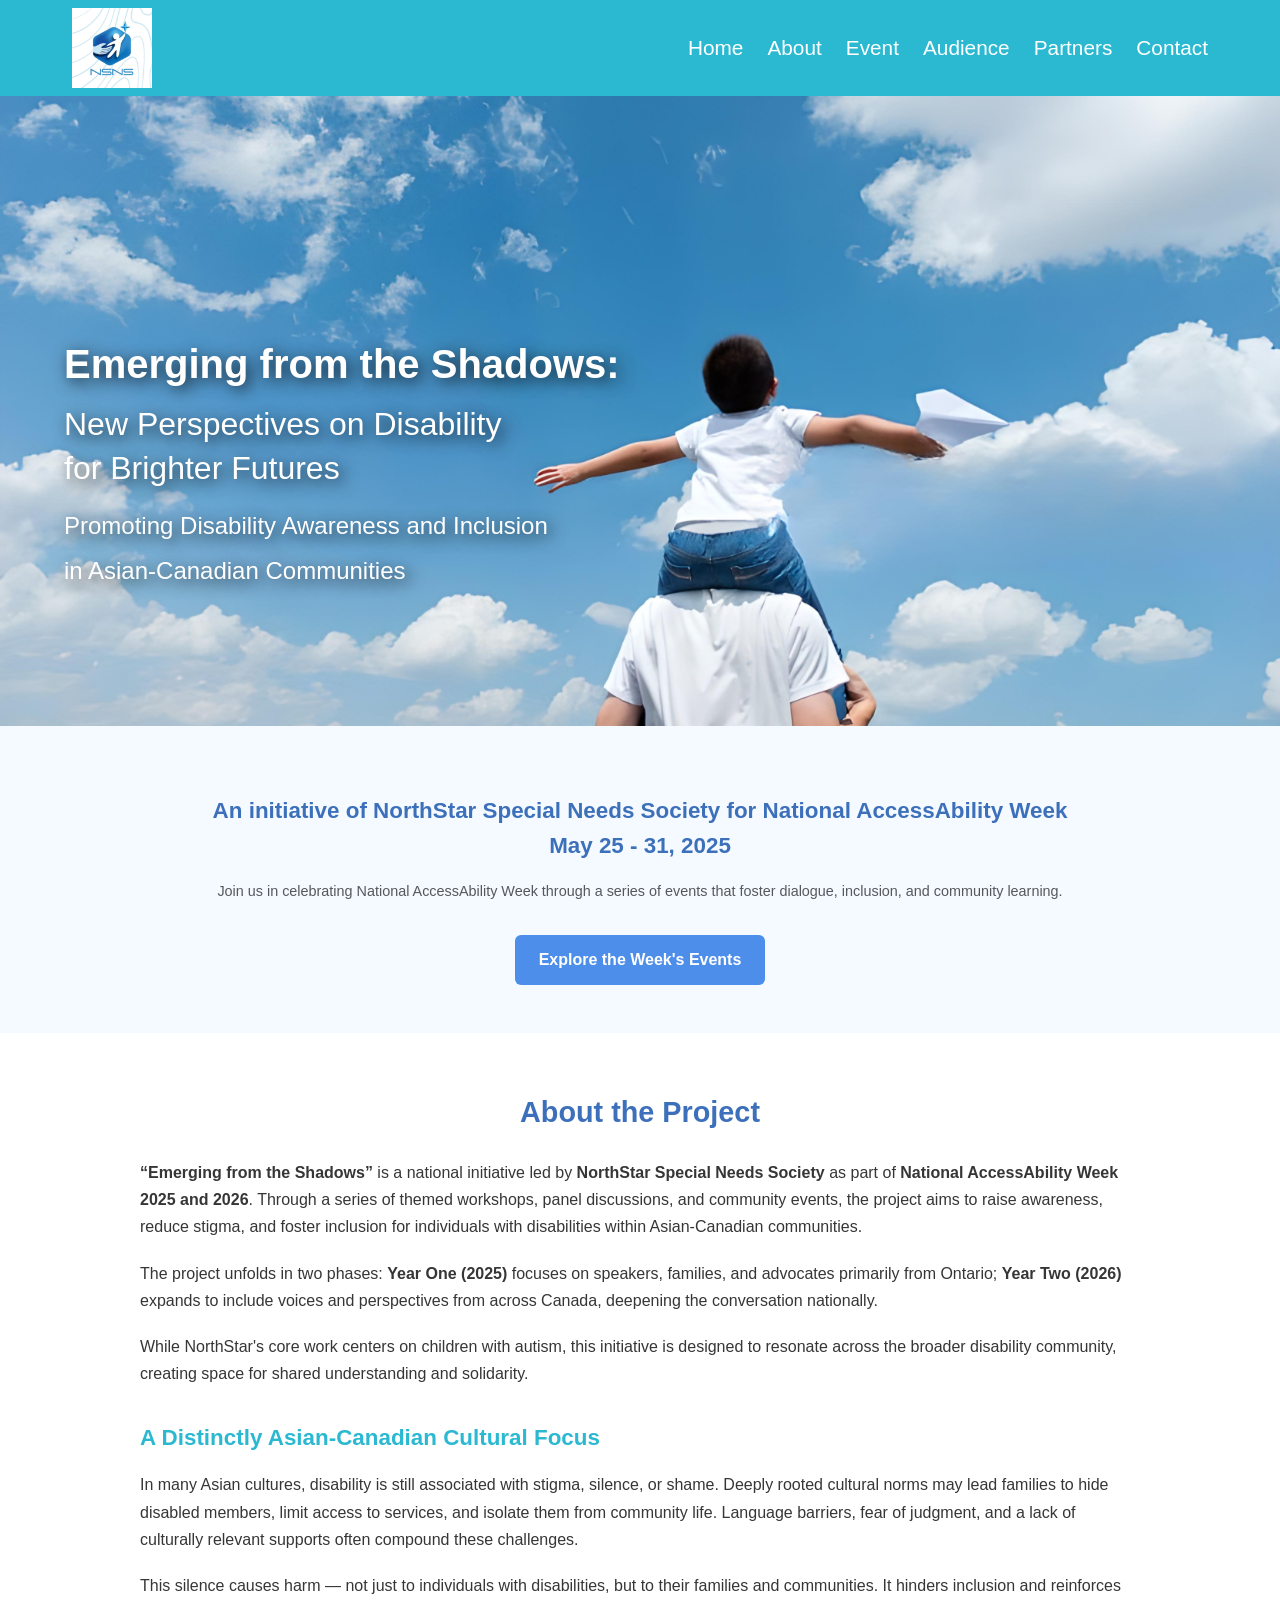
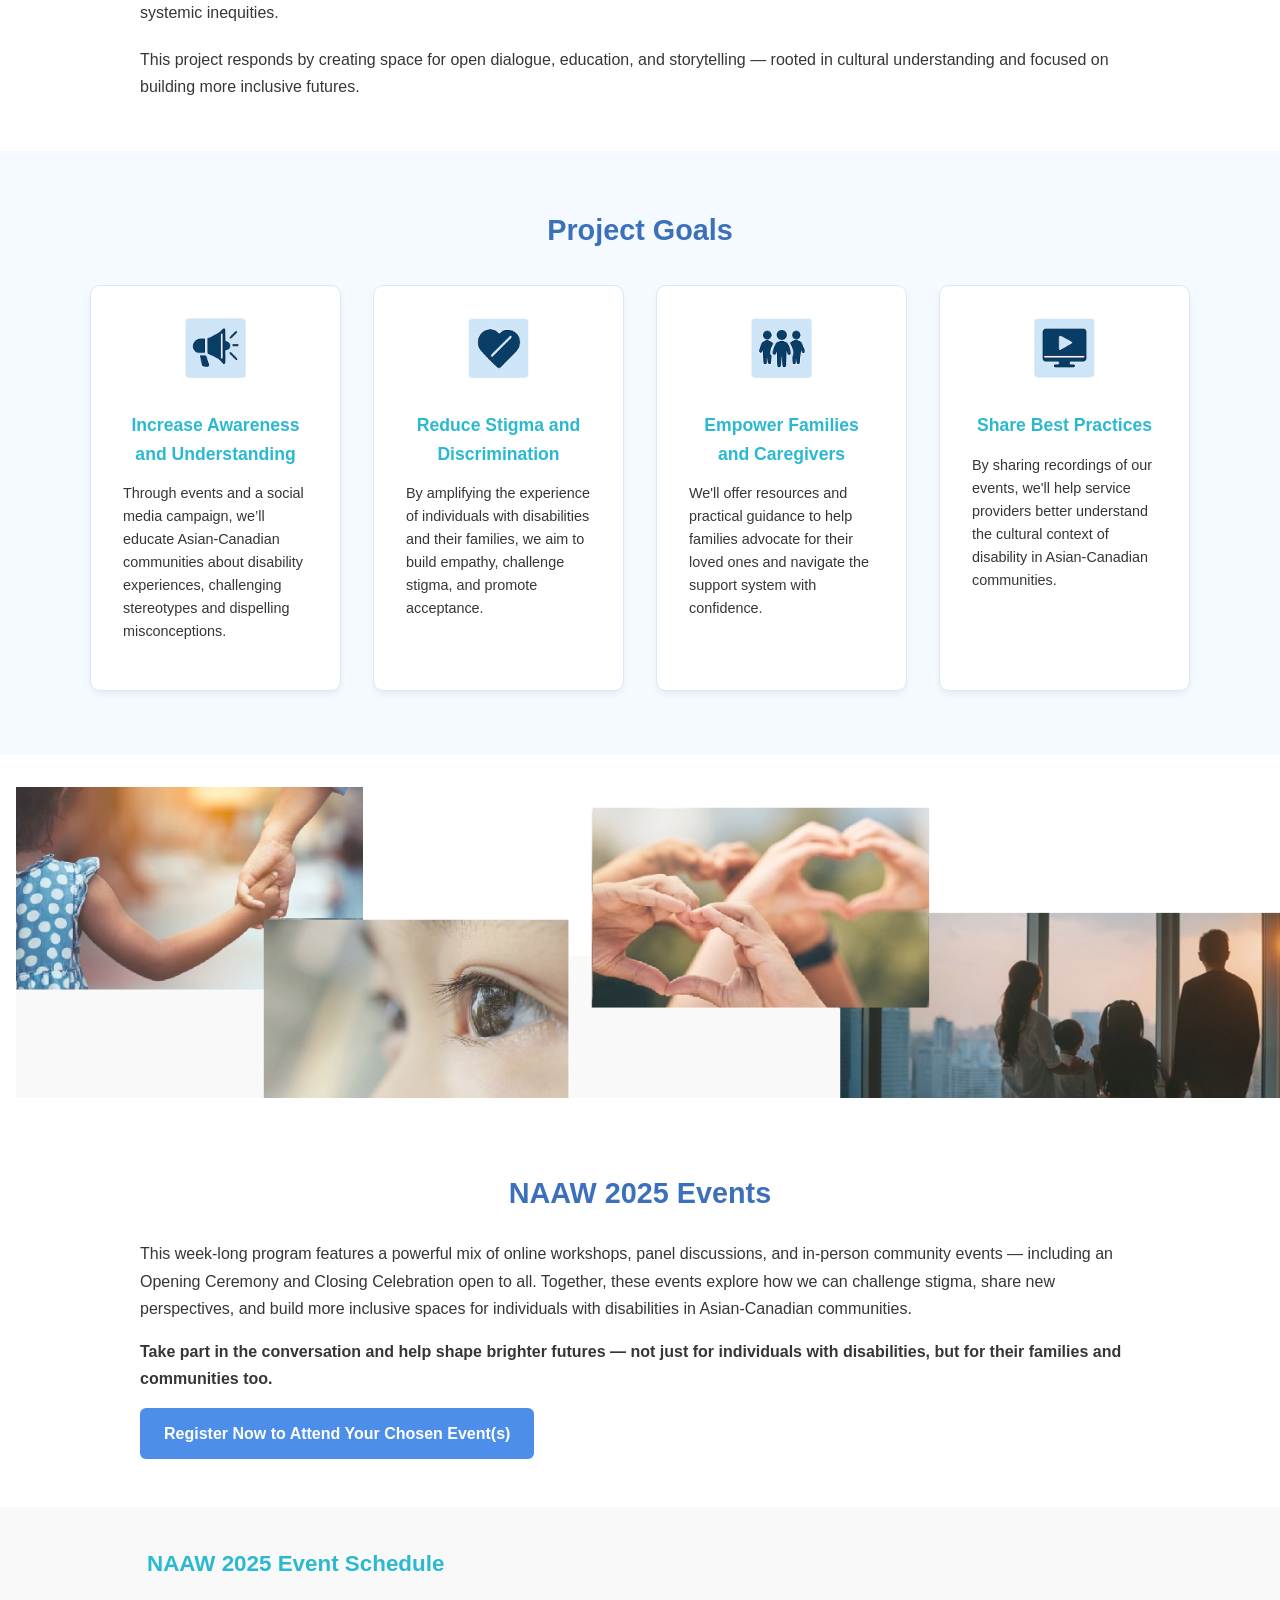
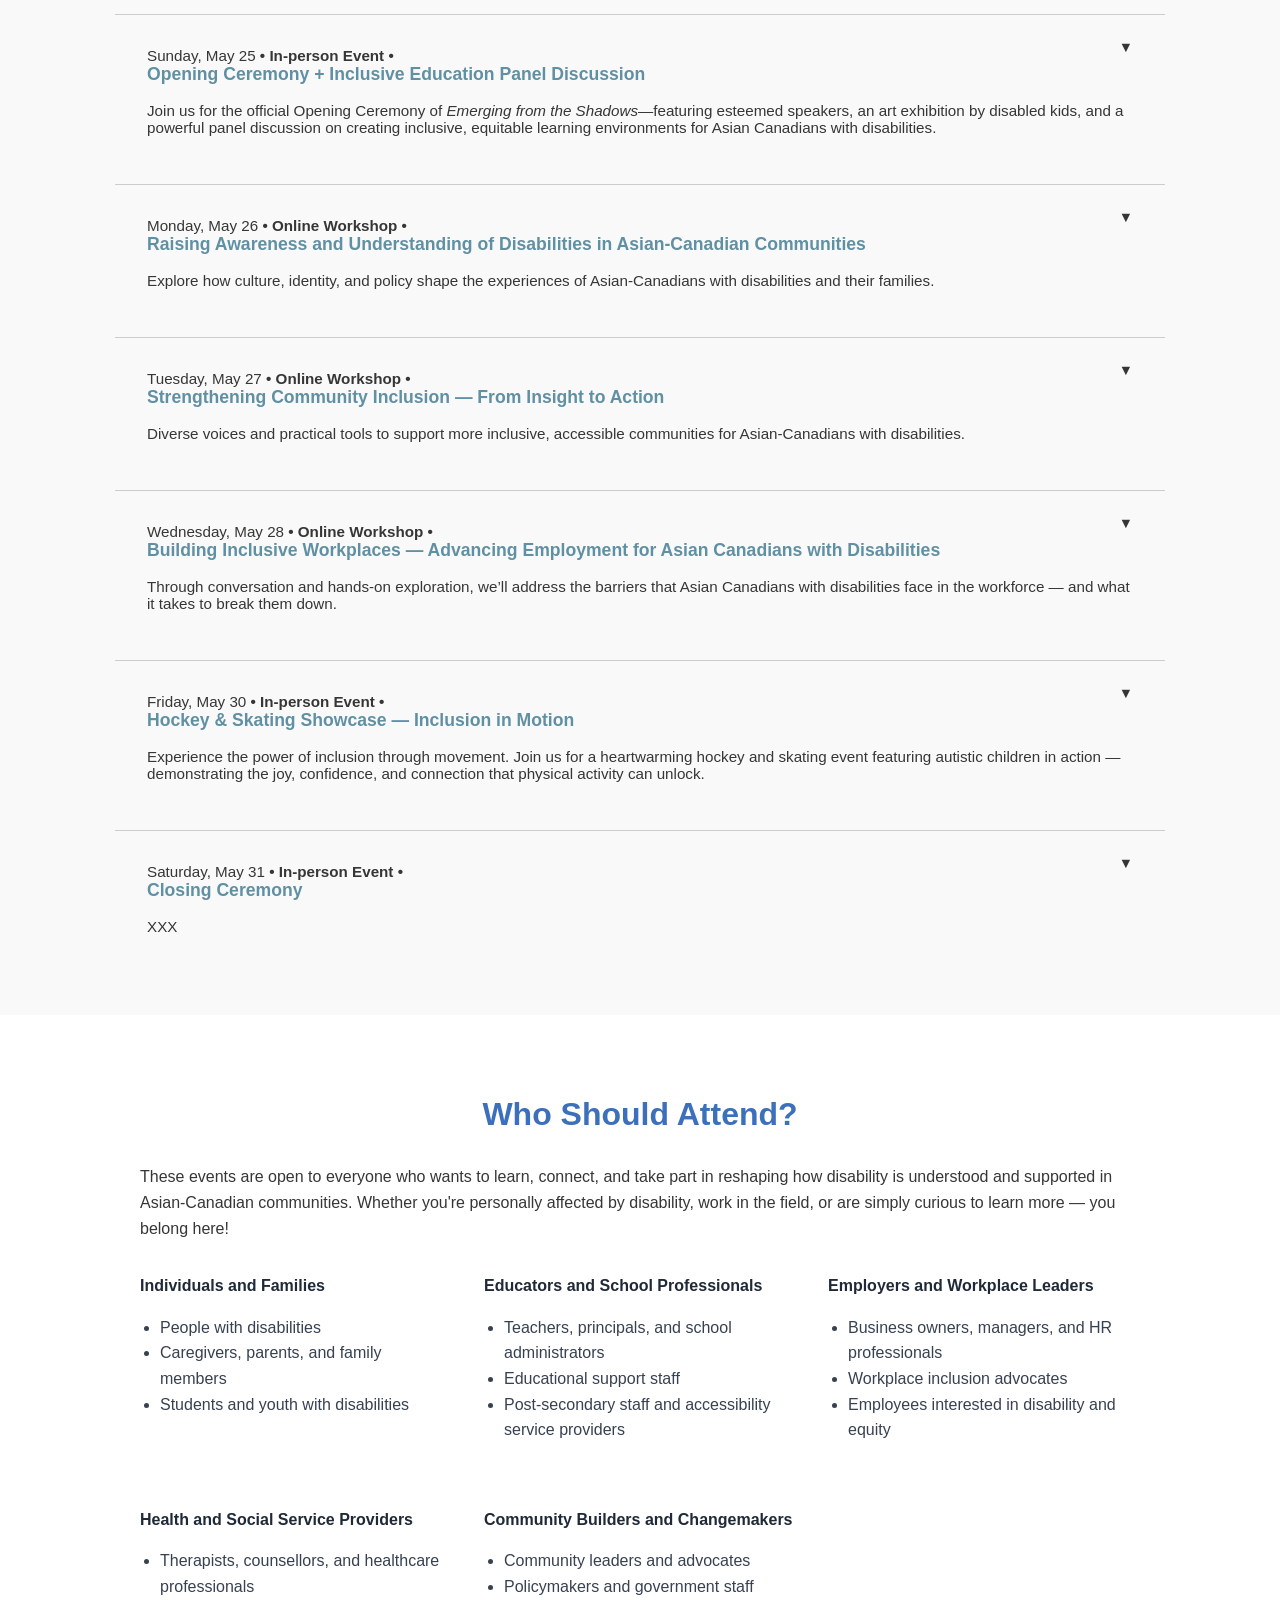
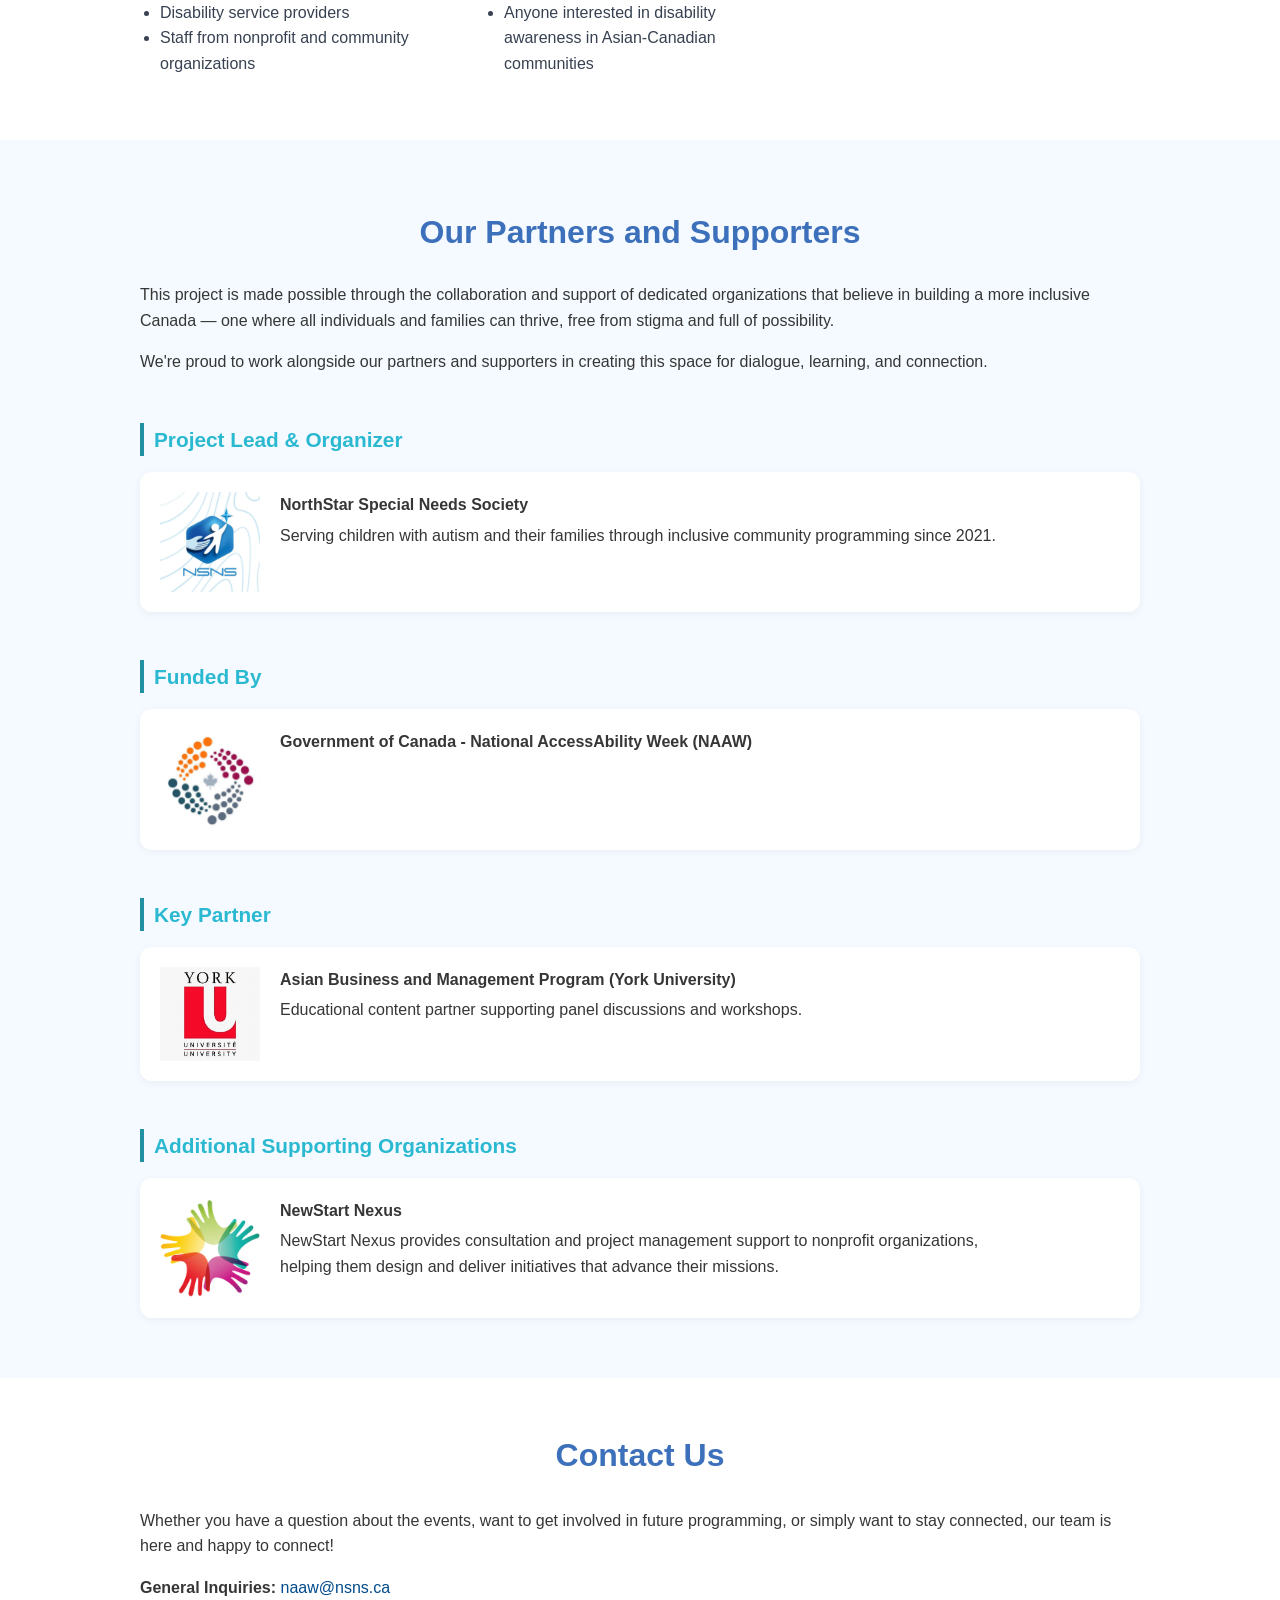
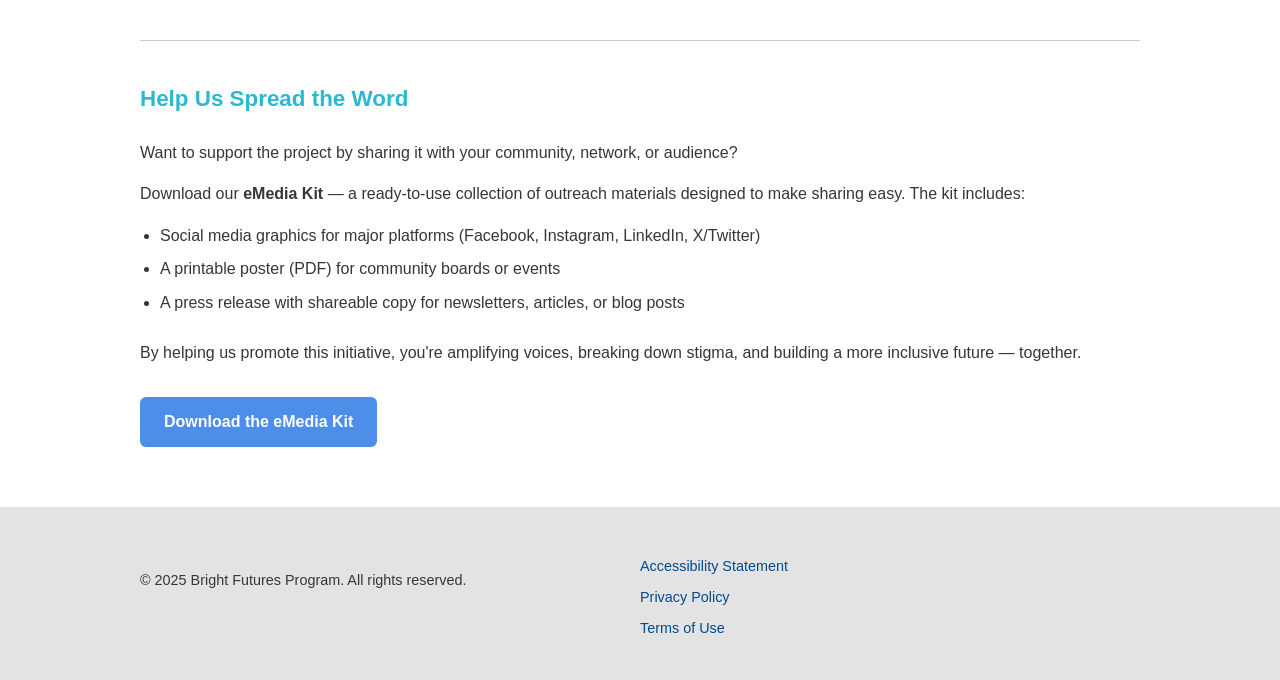
==== commit b82dacce: "add space" ====
--- a/nsns_NARR/index.html
+++ b/nsns_NARR/index.html
@@ -332,7 +332,7 @@
           <span>
             Friday, May 30 <strong>• In-person Event •</strong> <br>
             <strong class="event-title">Hockey & Skating Showcase — Inclusion in Motion</strong><br><br>
-            Experience the power of inclusion through movement. Join us for a heartwarming hockey and skating event featuring autistic children in action—demonstrating the joy, confidence, and connection that physical activity can unlock.<br>
+            Experience the power of inclusion through movement. Join us for a heartwarming hockey and skating event featuring autistic children in action — demonstrating the joy, confidence, and connection that physical activity can unlock.<br>
             <!-- <a href="#" class="register-btn">Register Now</a> -->
           </span>
         
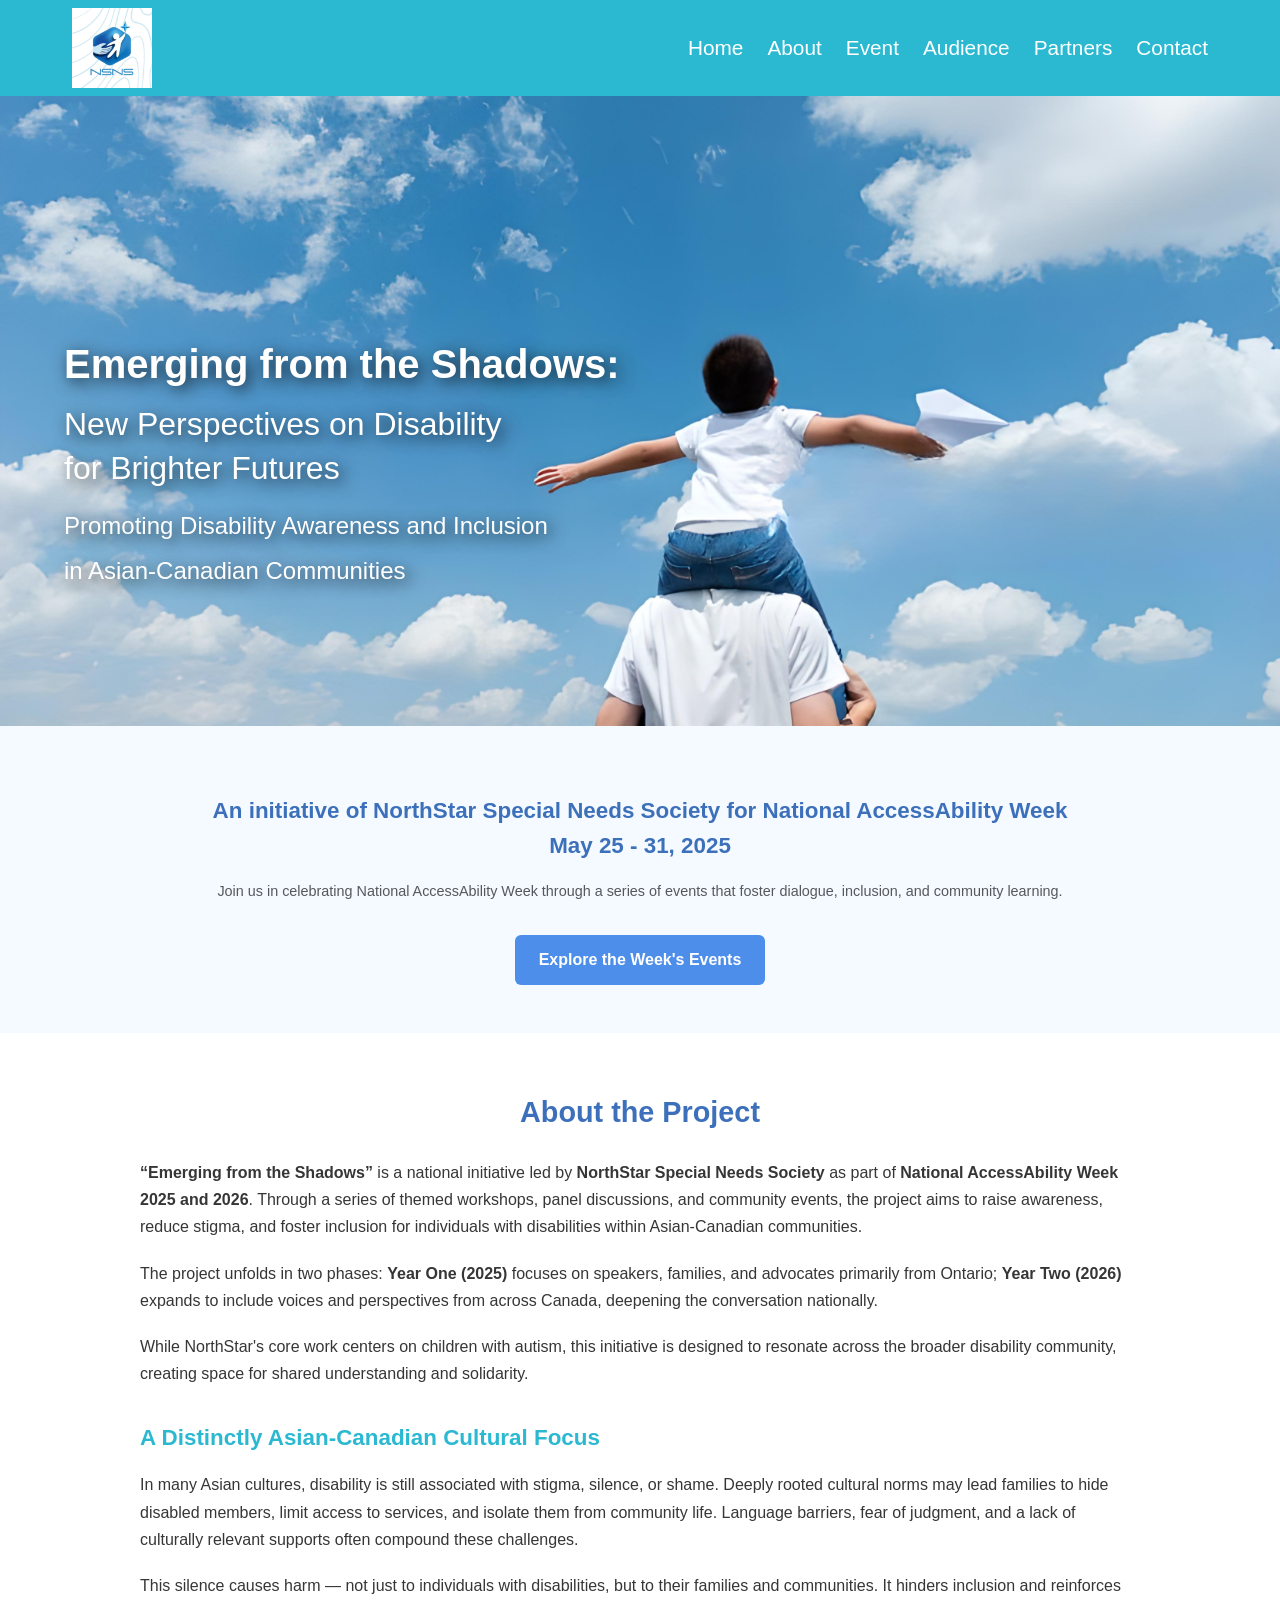
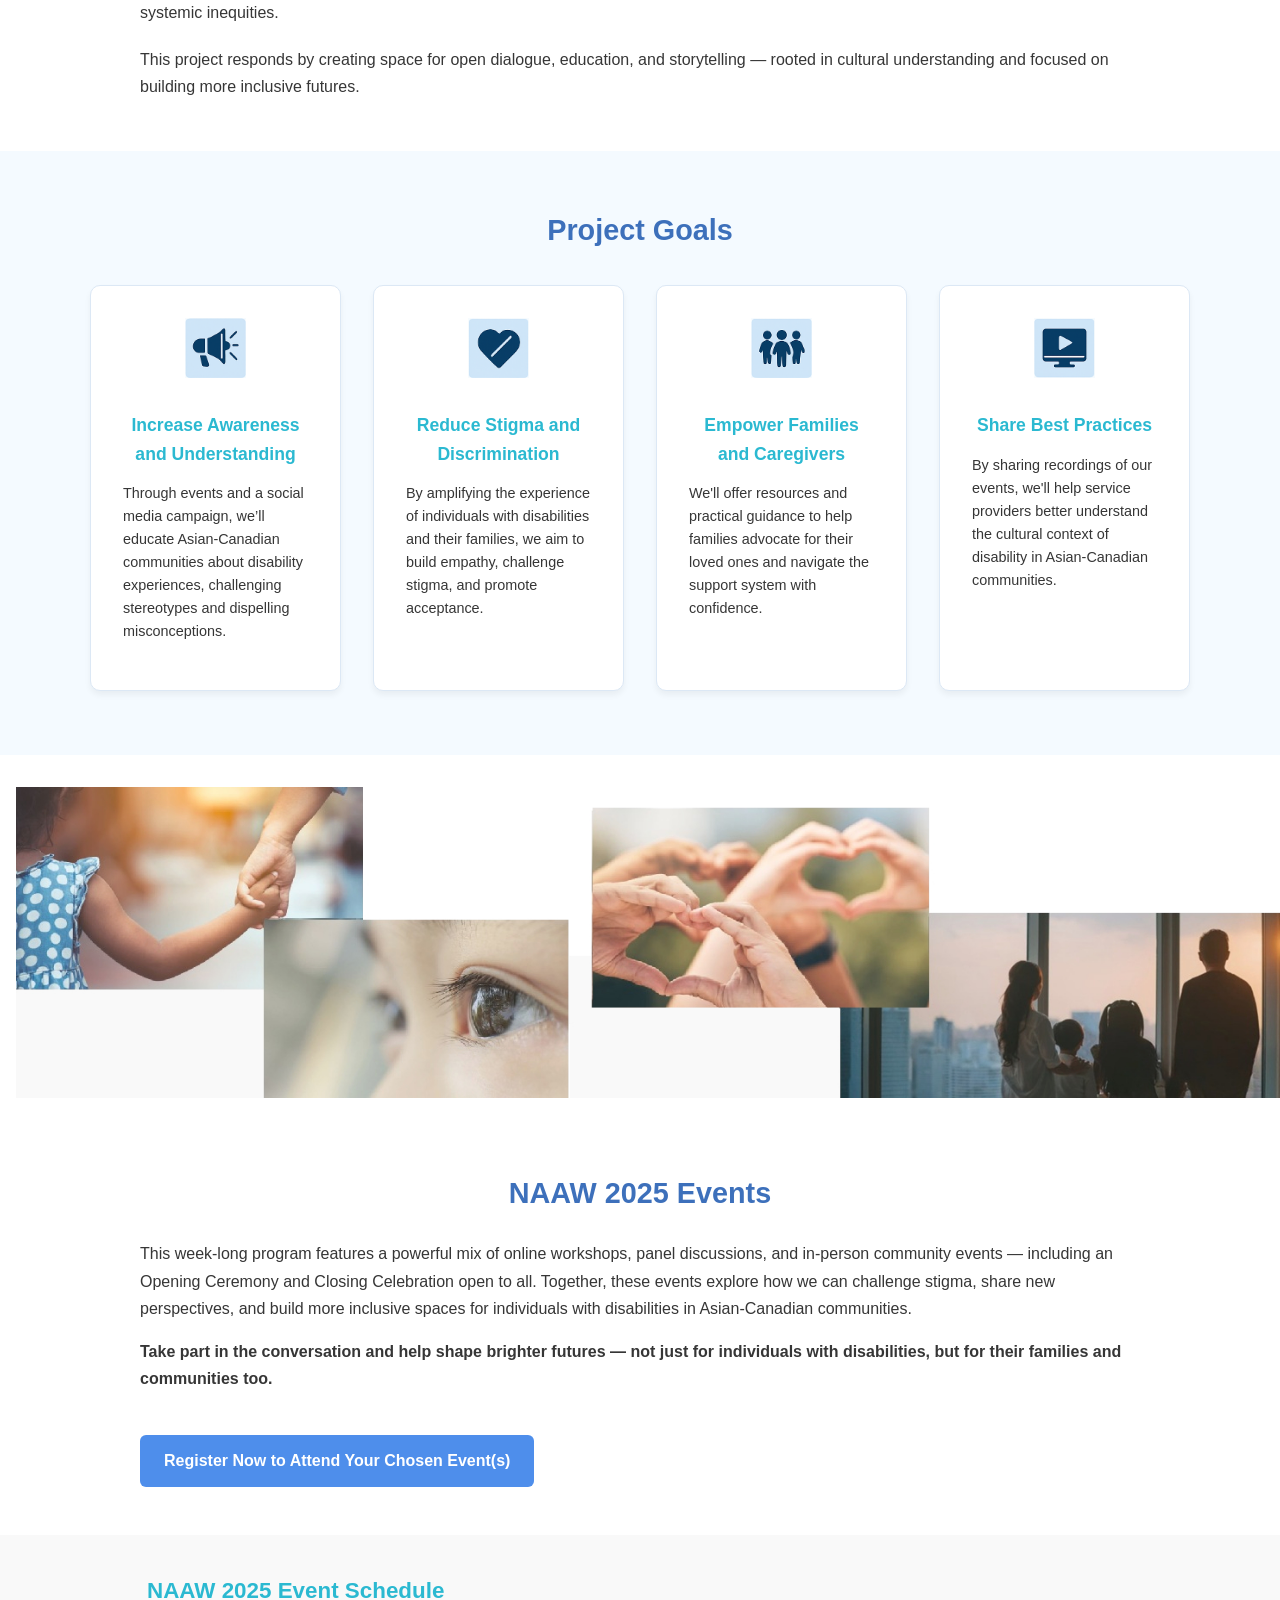
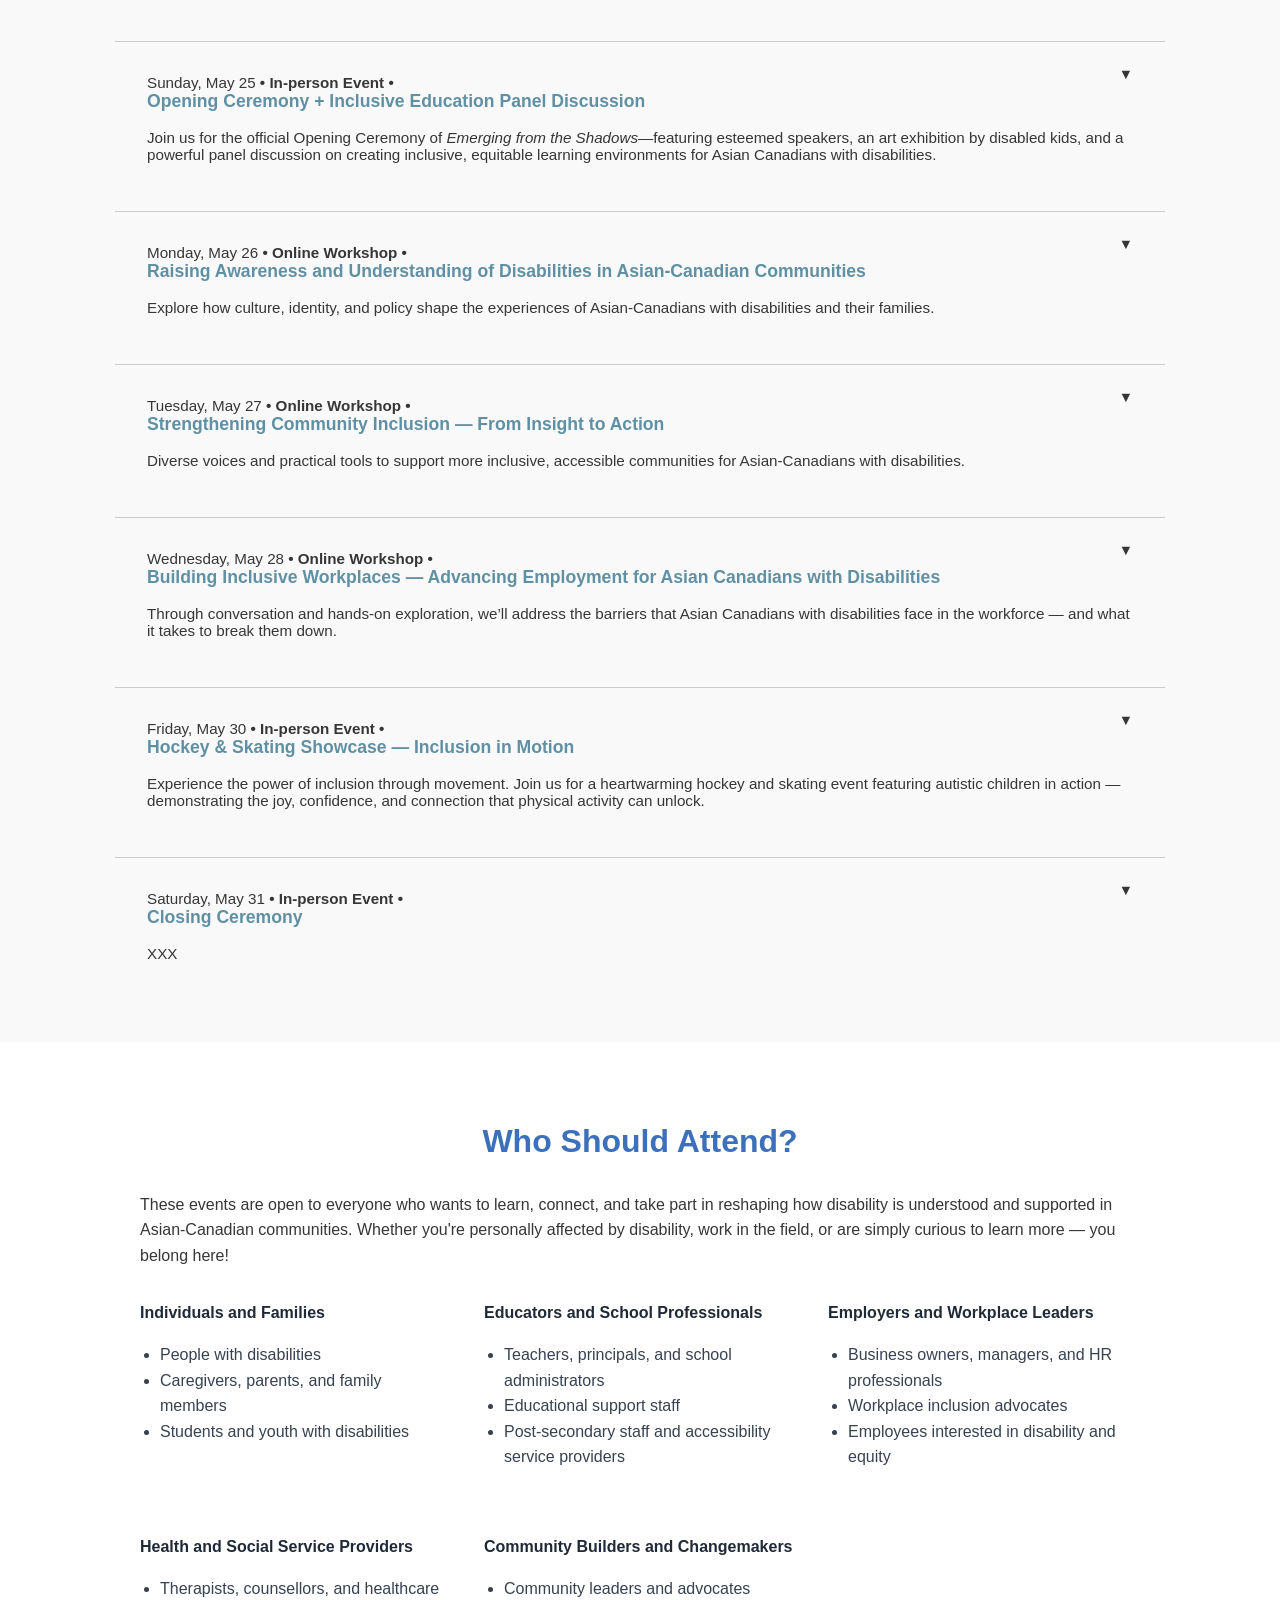
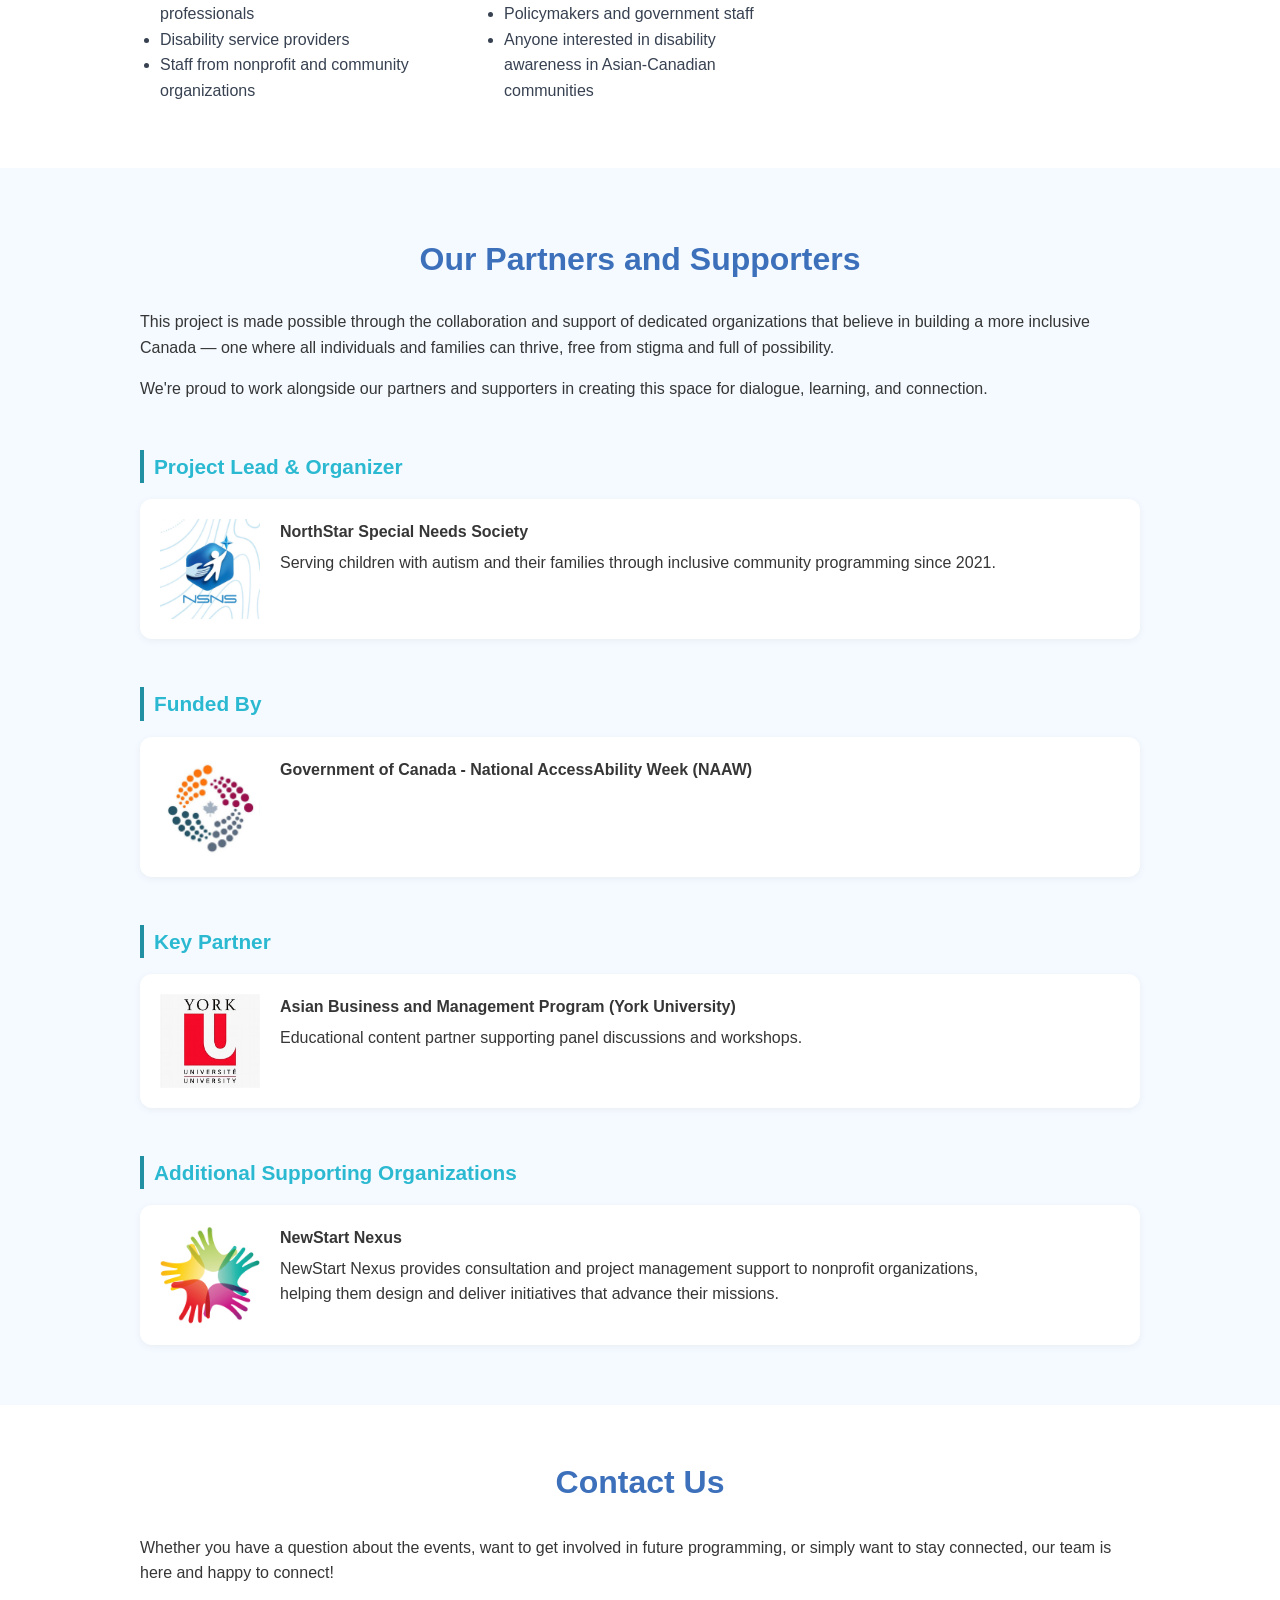
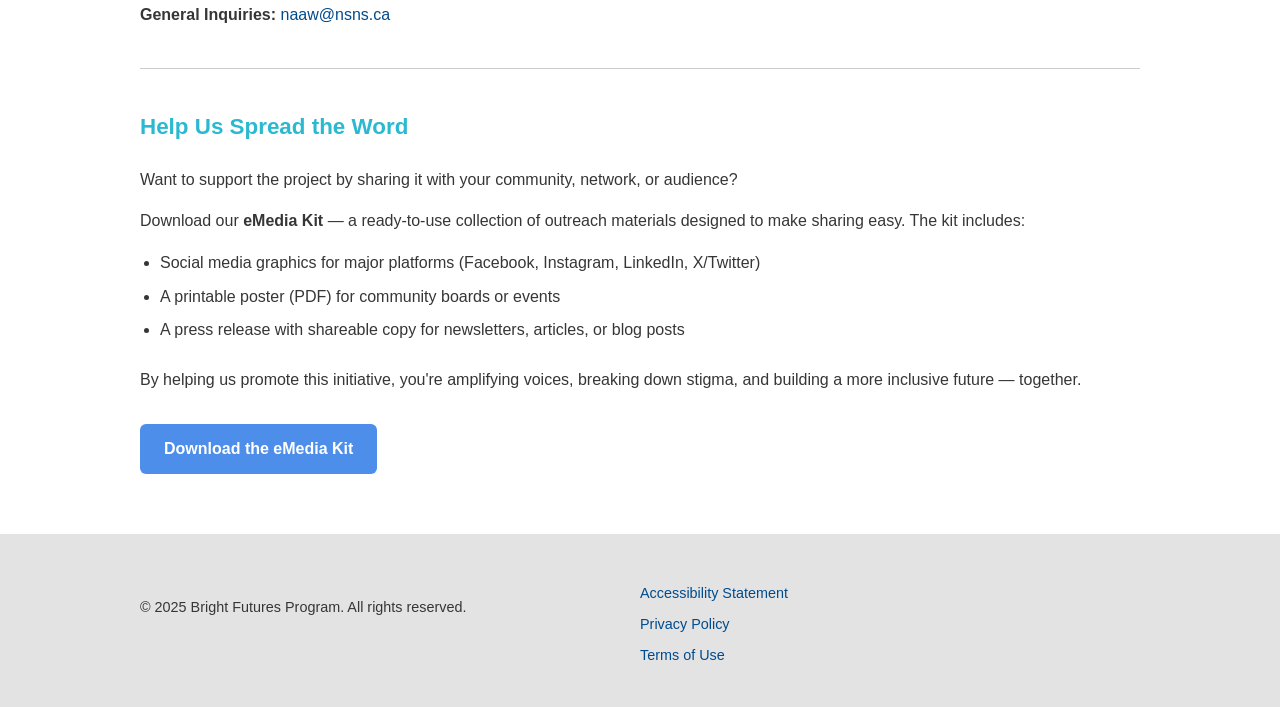
==== commit db255e96: "adjust space" ====
--- a/nsns_NARR/index.html
+++ b/nsns_NARR/index.html
@@ -143,7 +143,7 @@
         Together, these events explore how we can challenge stigma, share new perspectives, and build more inclusive spaces for individuals with disabilities in Asian-Canadian communities.
       </p>
       <p class="lead-paragraph">
-        <strong>Take part in the conversation and help shape brighter futures — not just for individuals with disabilities, but for their families and communities too.</strong>
+        <strong>Take part in the conversation and help shape brighter futures — not just for individuals with disabilities, but for their families and communities too.</strong><br><br>
       </p>
       <p>
        <a href="#" class="register-btn">Register Now to Attend Your Chosen Event(s)</a> 
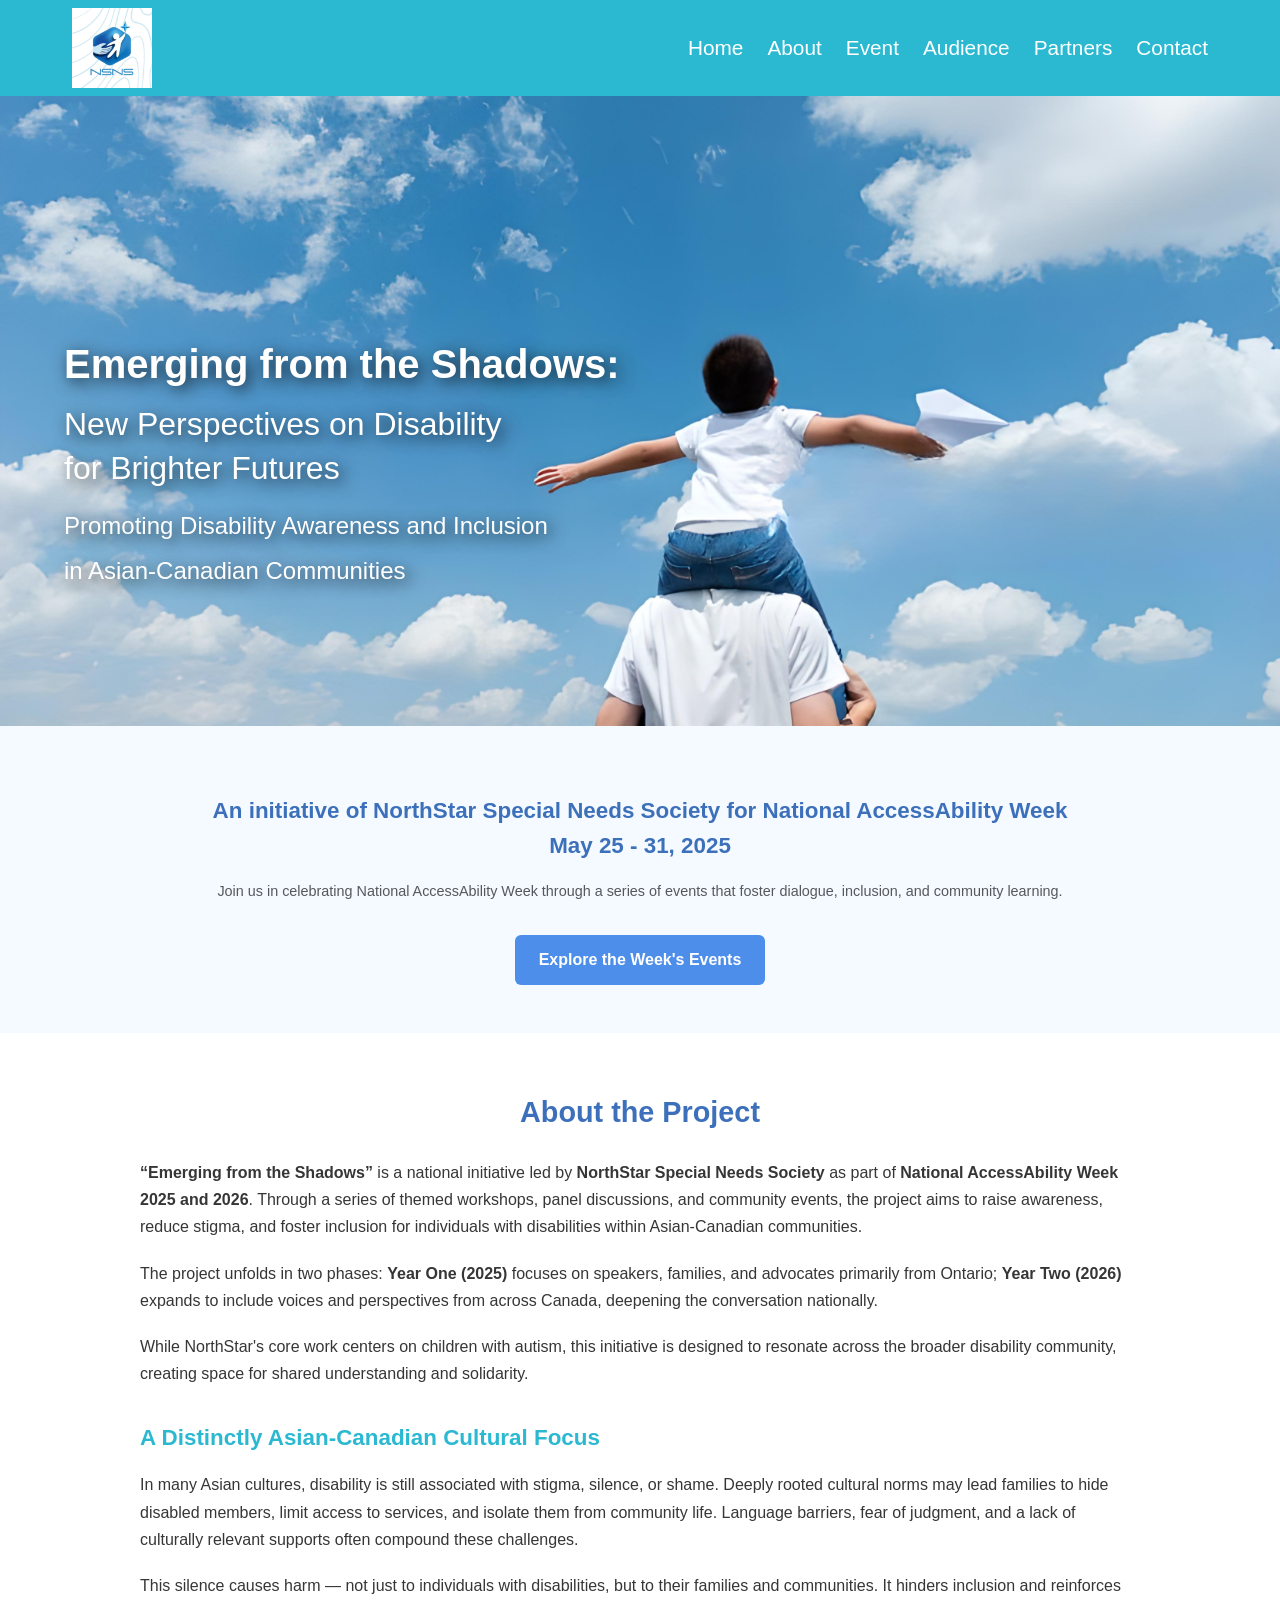
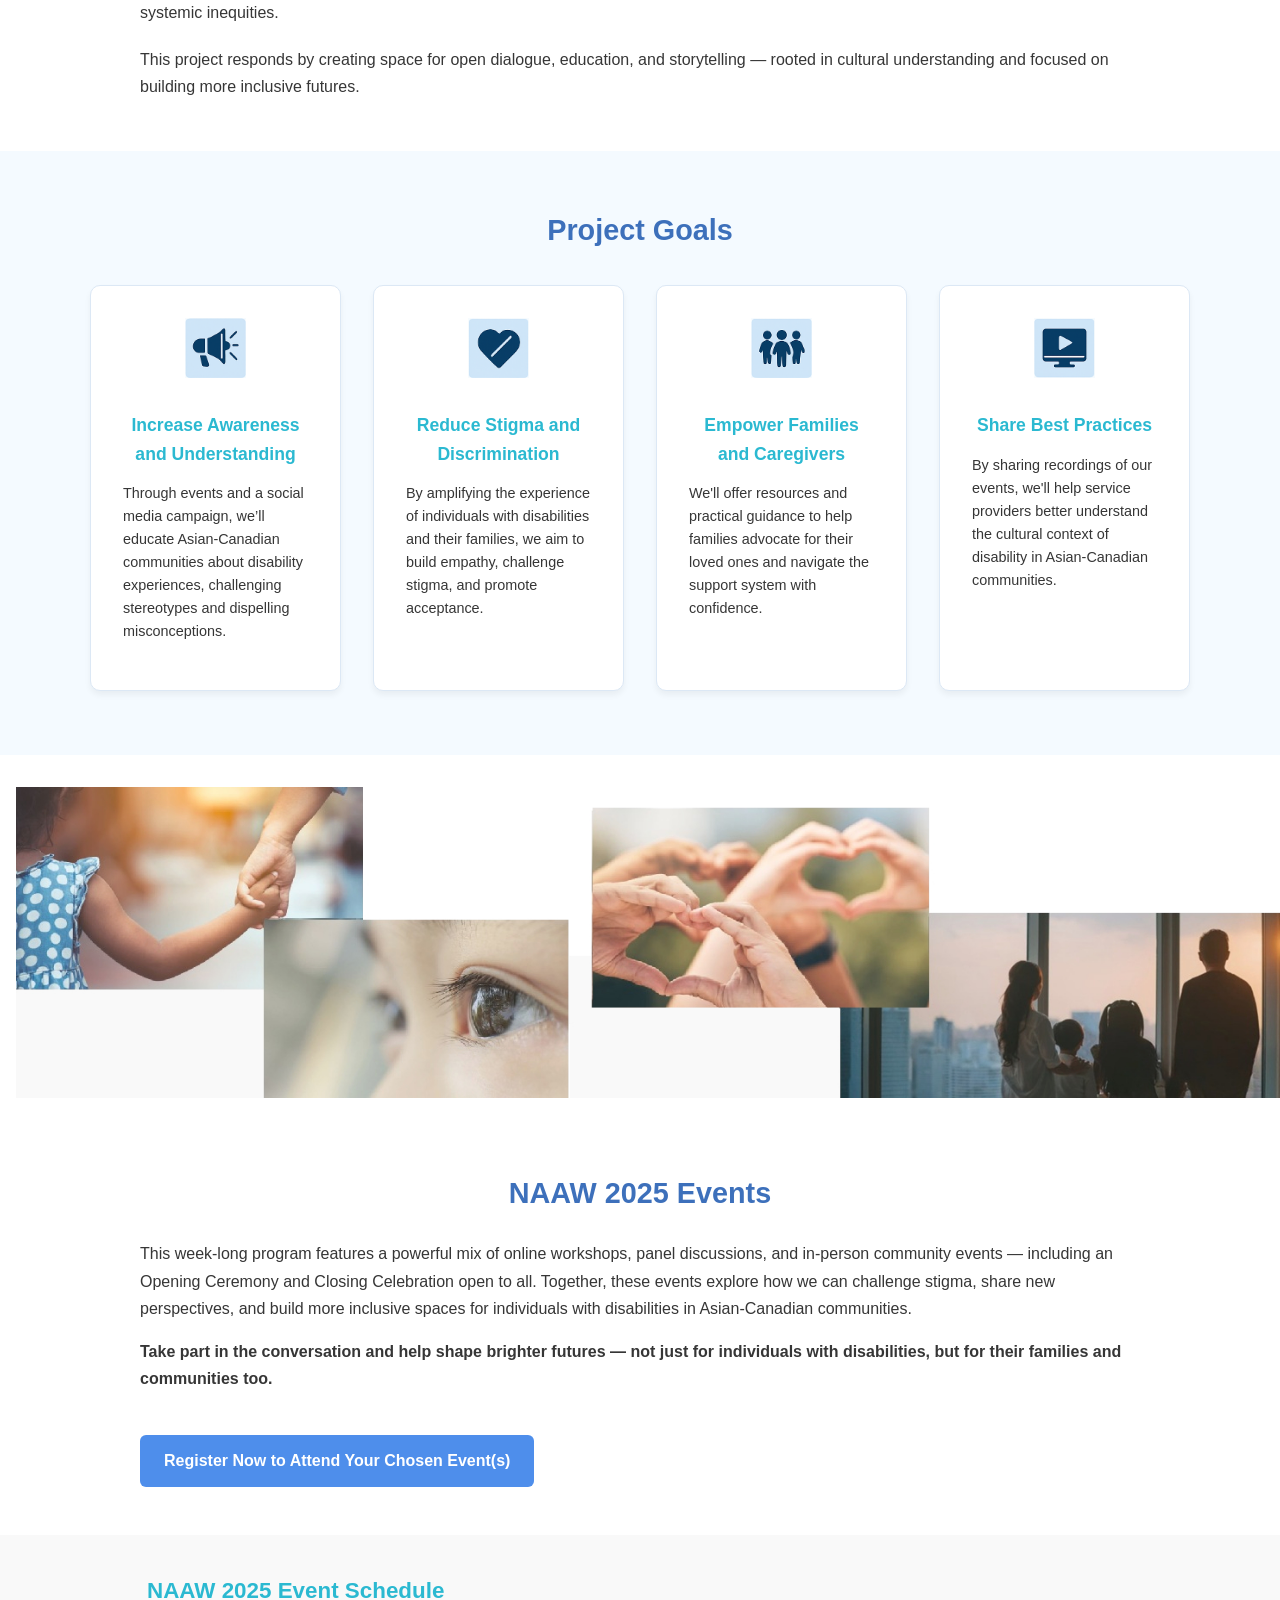
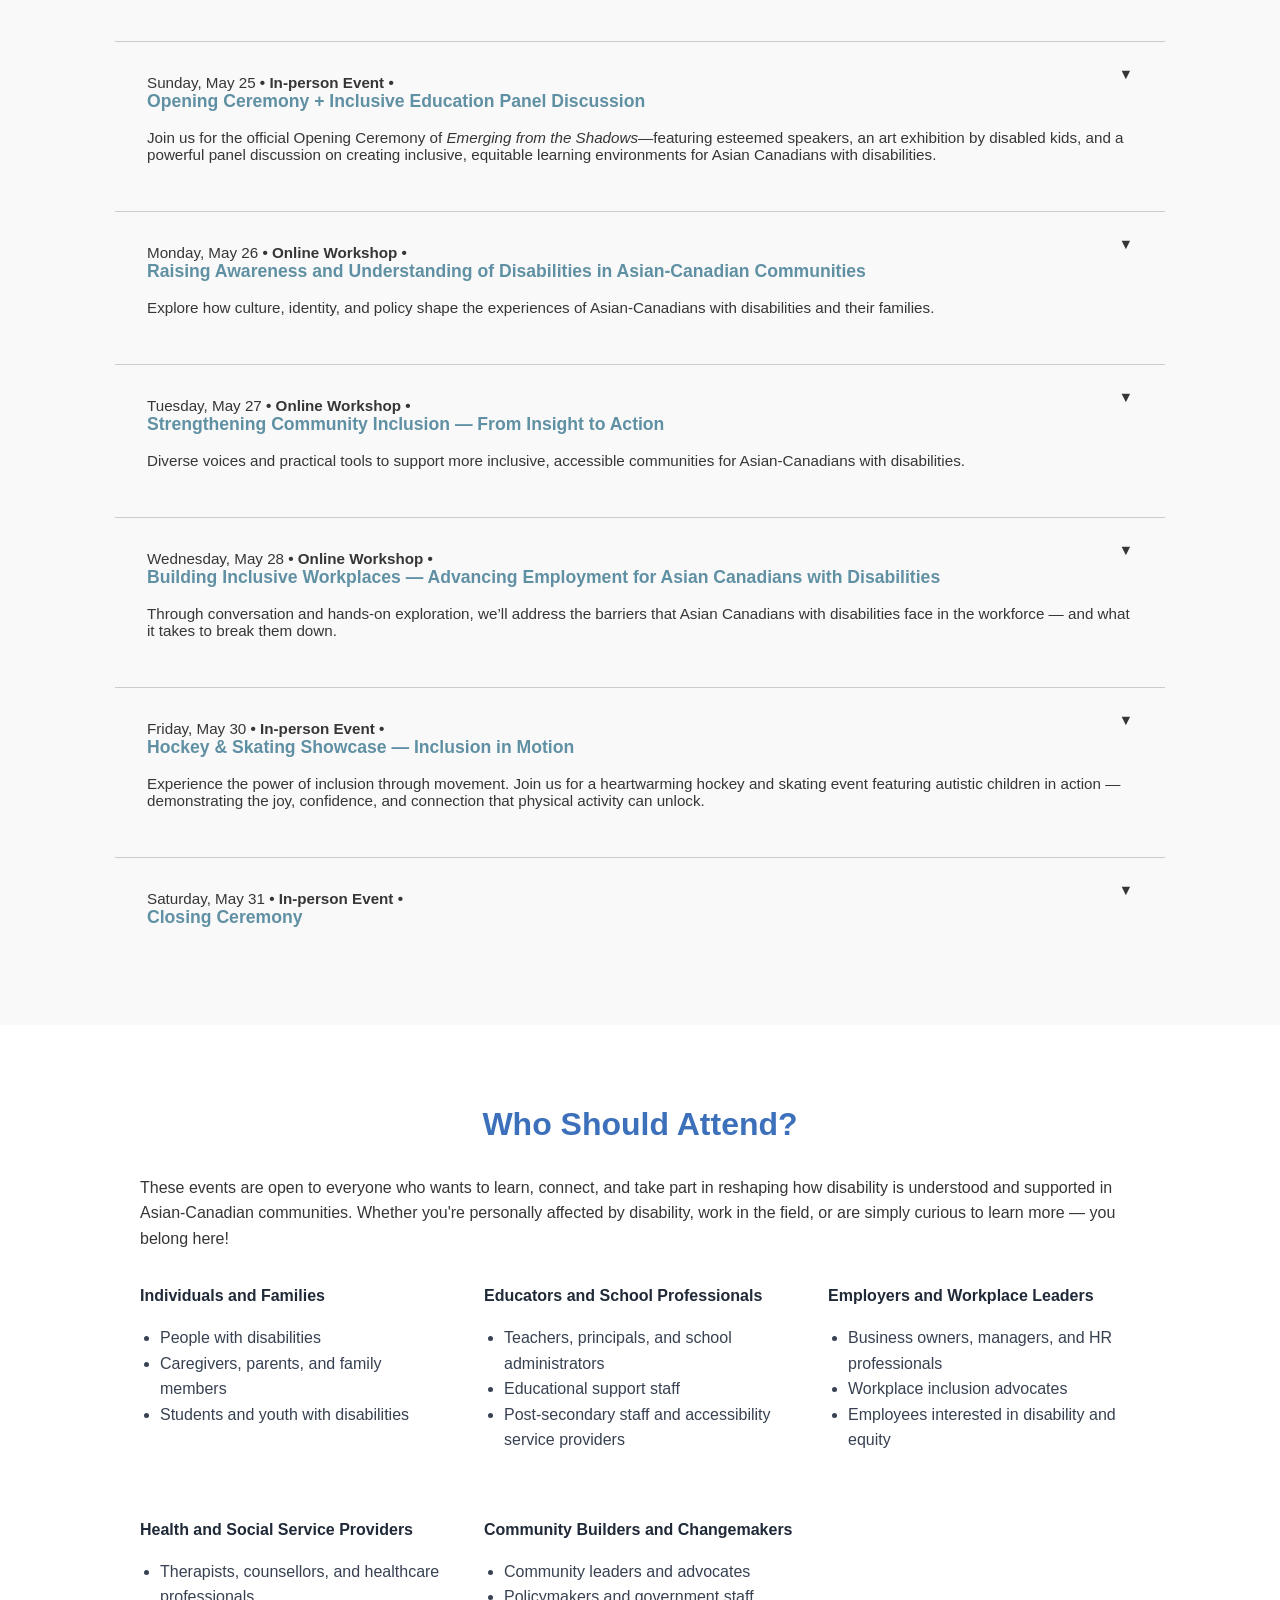
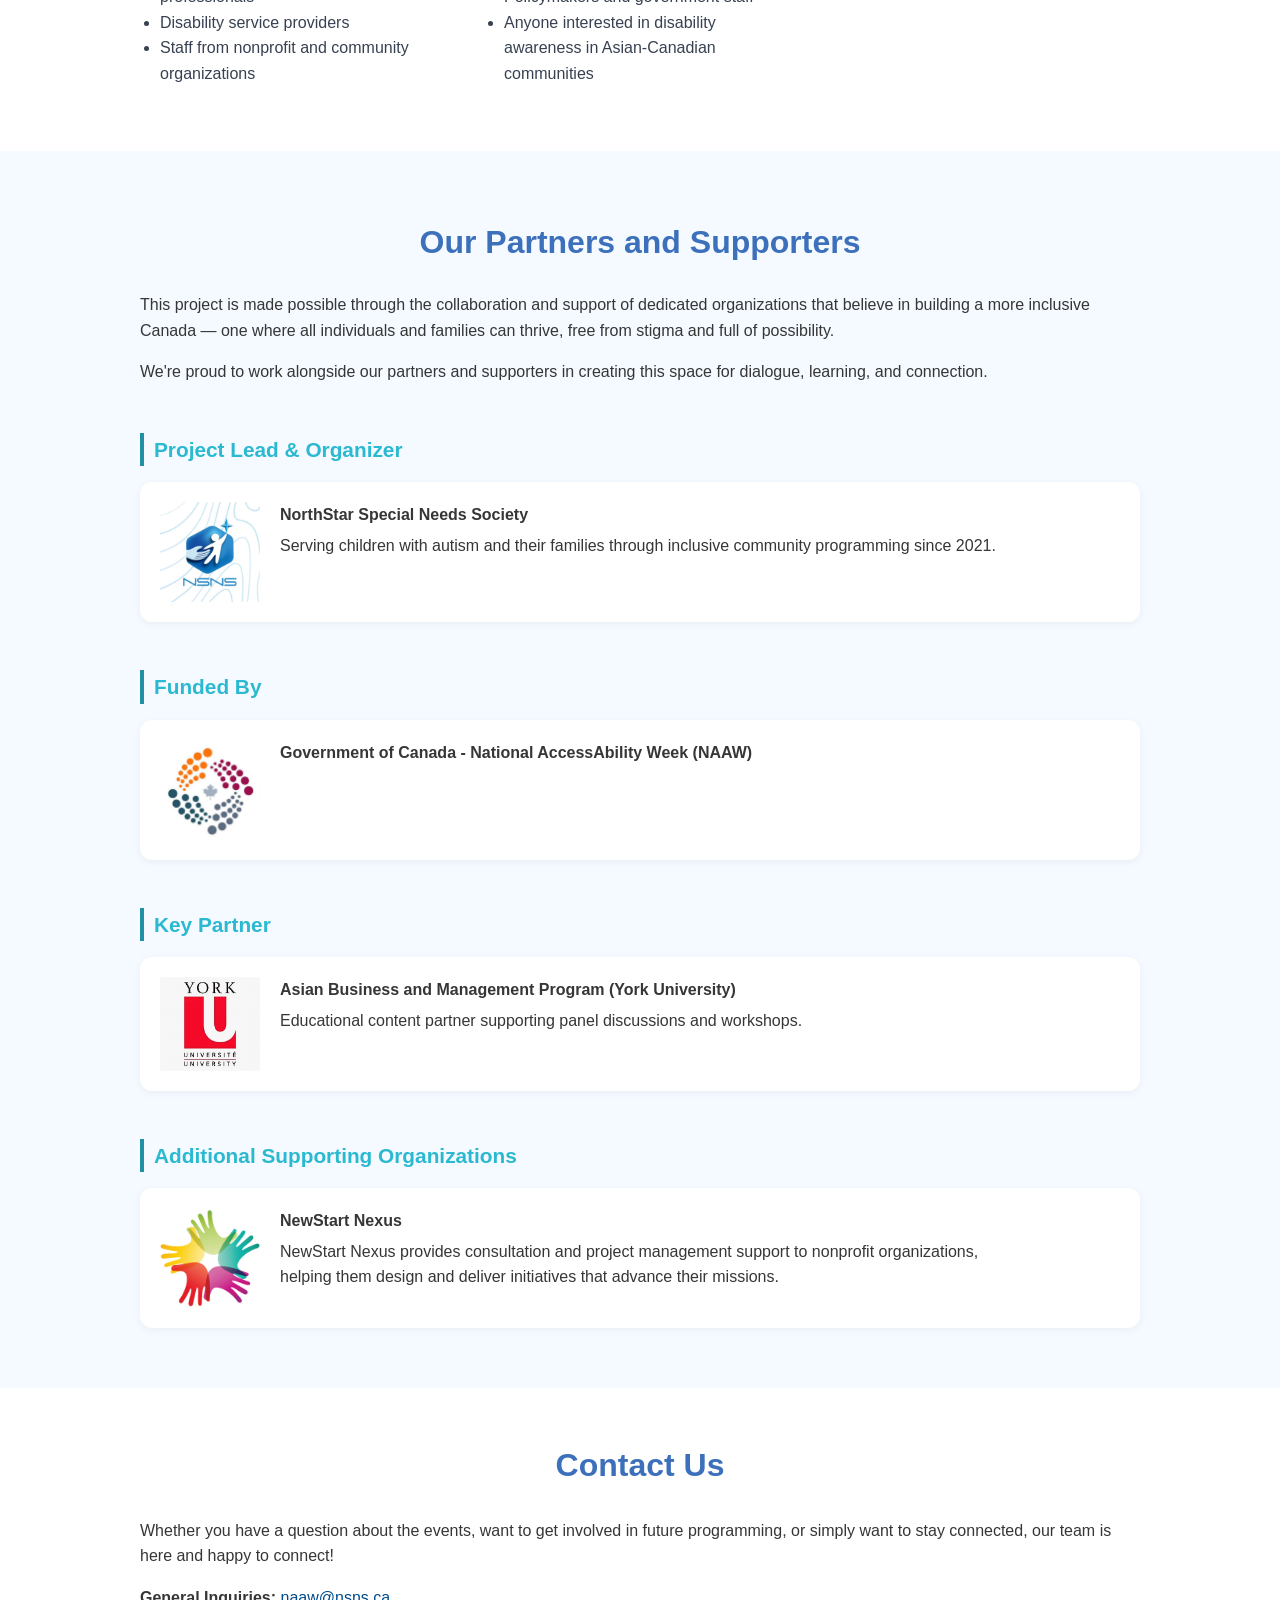
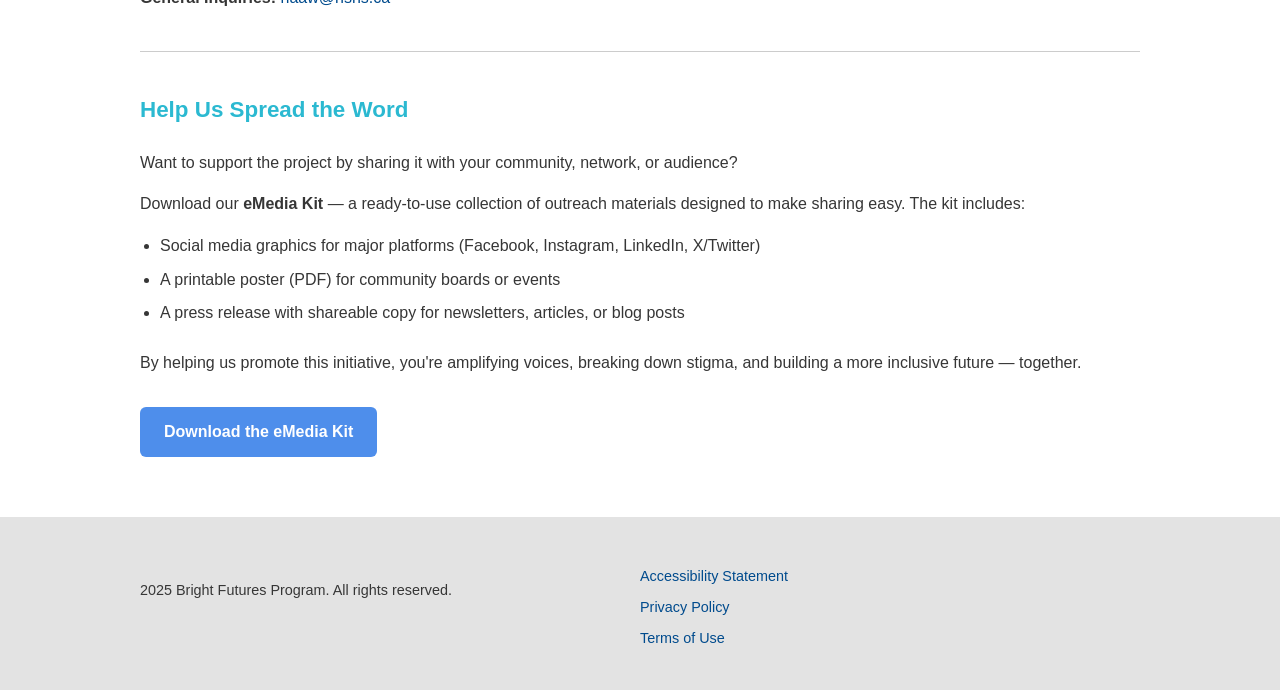
==== commit f47273e5: "Add links" ====
--- a/nsns_NARR/index.html
+++ b/nsns_NARR/index.html
@@ -146,7 +146,7 @@
         <strong>Take part in the conversation and help shape brighter futures — not just for individuals with disabilities, but for their families and communities too.</strong><br><br>
       </p>
       <p>
-       <a href="#" class="register-btn">Register Now to Attend Your Chosen Event(s)</a> 
+       <a href="https://naaw25nsns.eventbrite.ca/" class="register-btn" target="_blank">Register Now to Attend Your Chosen Event(s)</a> 
       </p>
     </div>
   </section>
@@ -370,19 +370,19 @@
           <span>
             Saturday, May 31 <strong>• In-person Event •</strong><br>
             <strong class="event-title">Closing Ceremony</strong><br><br> 
-             XXX
+             
           </span>
          
           <span class="arrow" aria-hidden="true">▼</span>
         </button>
         <div class="accordion-content" hidden>
-          <p><strong>[Details to come]</strong></p>
-          <p><strong>Time:</strong><br>
+          <p><strong>TBA</strong></p>
+          <!-- <p><strong>Time:</strong><br>
             XXX - XXX  ET
           </p>
           <p><strong>Location:</strong><br>
            XXX
-          </p>
+          </p> -->
         </div>
       </div>
   
@@ -540,7 +540,7 @@
         <p>
           By helping us promote this initiative, you're amplifying voices, breaking down stigma, and building a more inclusive future — together.
         </p>
-        <a href="#" class="download-btn">Download the eMedia Kit</a>
+        <a href="https://drive.google.com/drive/folders/1XqKyK5iye1N991NBlRz5t8b4RCnw6kmf" class="download-btn" target="_blank">Download the eMedia Kit</a>
       </div>
     </section>
     
@@ -550,7 +550,7 @@
   <footer role="contentinfo">
     <div class="footer-container">
       <div class="footer-info">
-        <p>&copy; 2025 Bright Futures Program. All rights reserved.</p>
+        <p>2025 Bright Futures Program. All rights reserved.</p>
       </div>
       <div class="footer-links" aria-label="Footer Links">
         <a href="#accessibility-statement">Accessibility Statement</a>
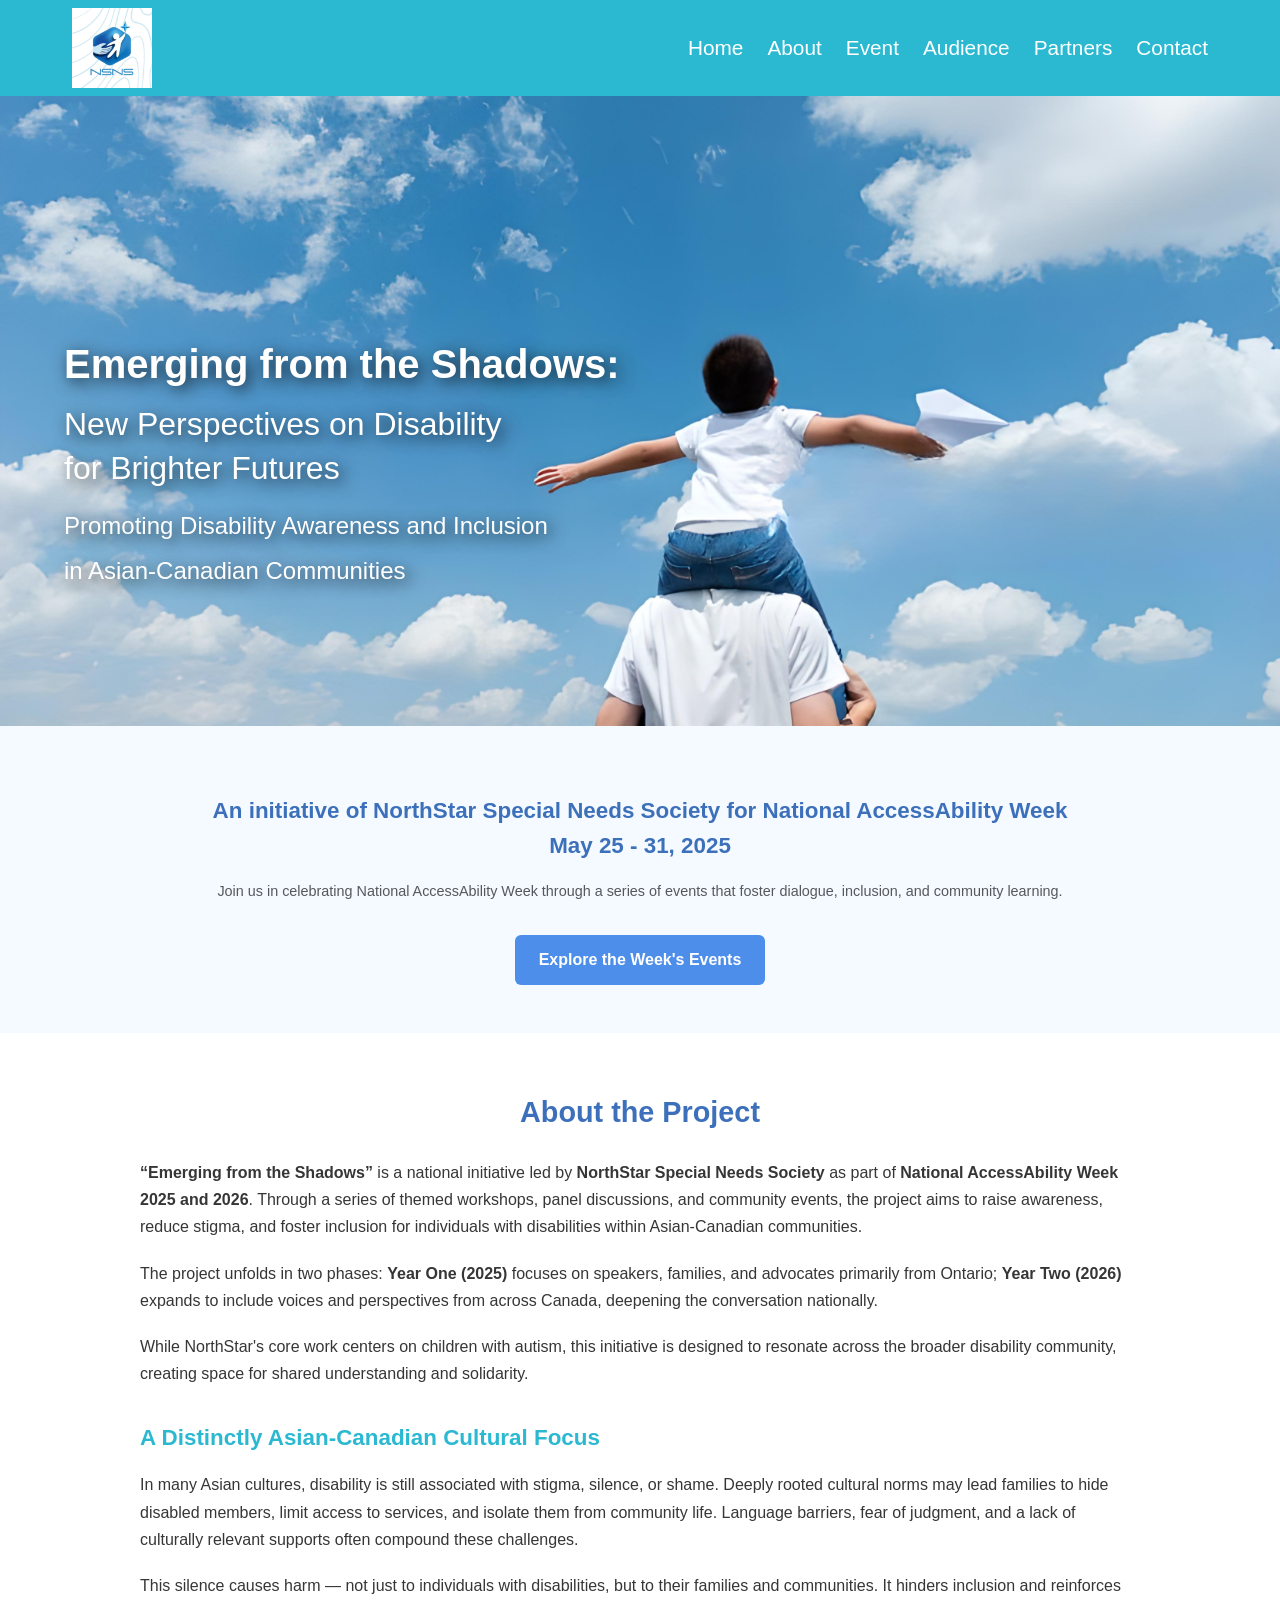
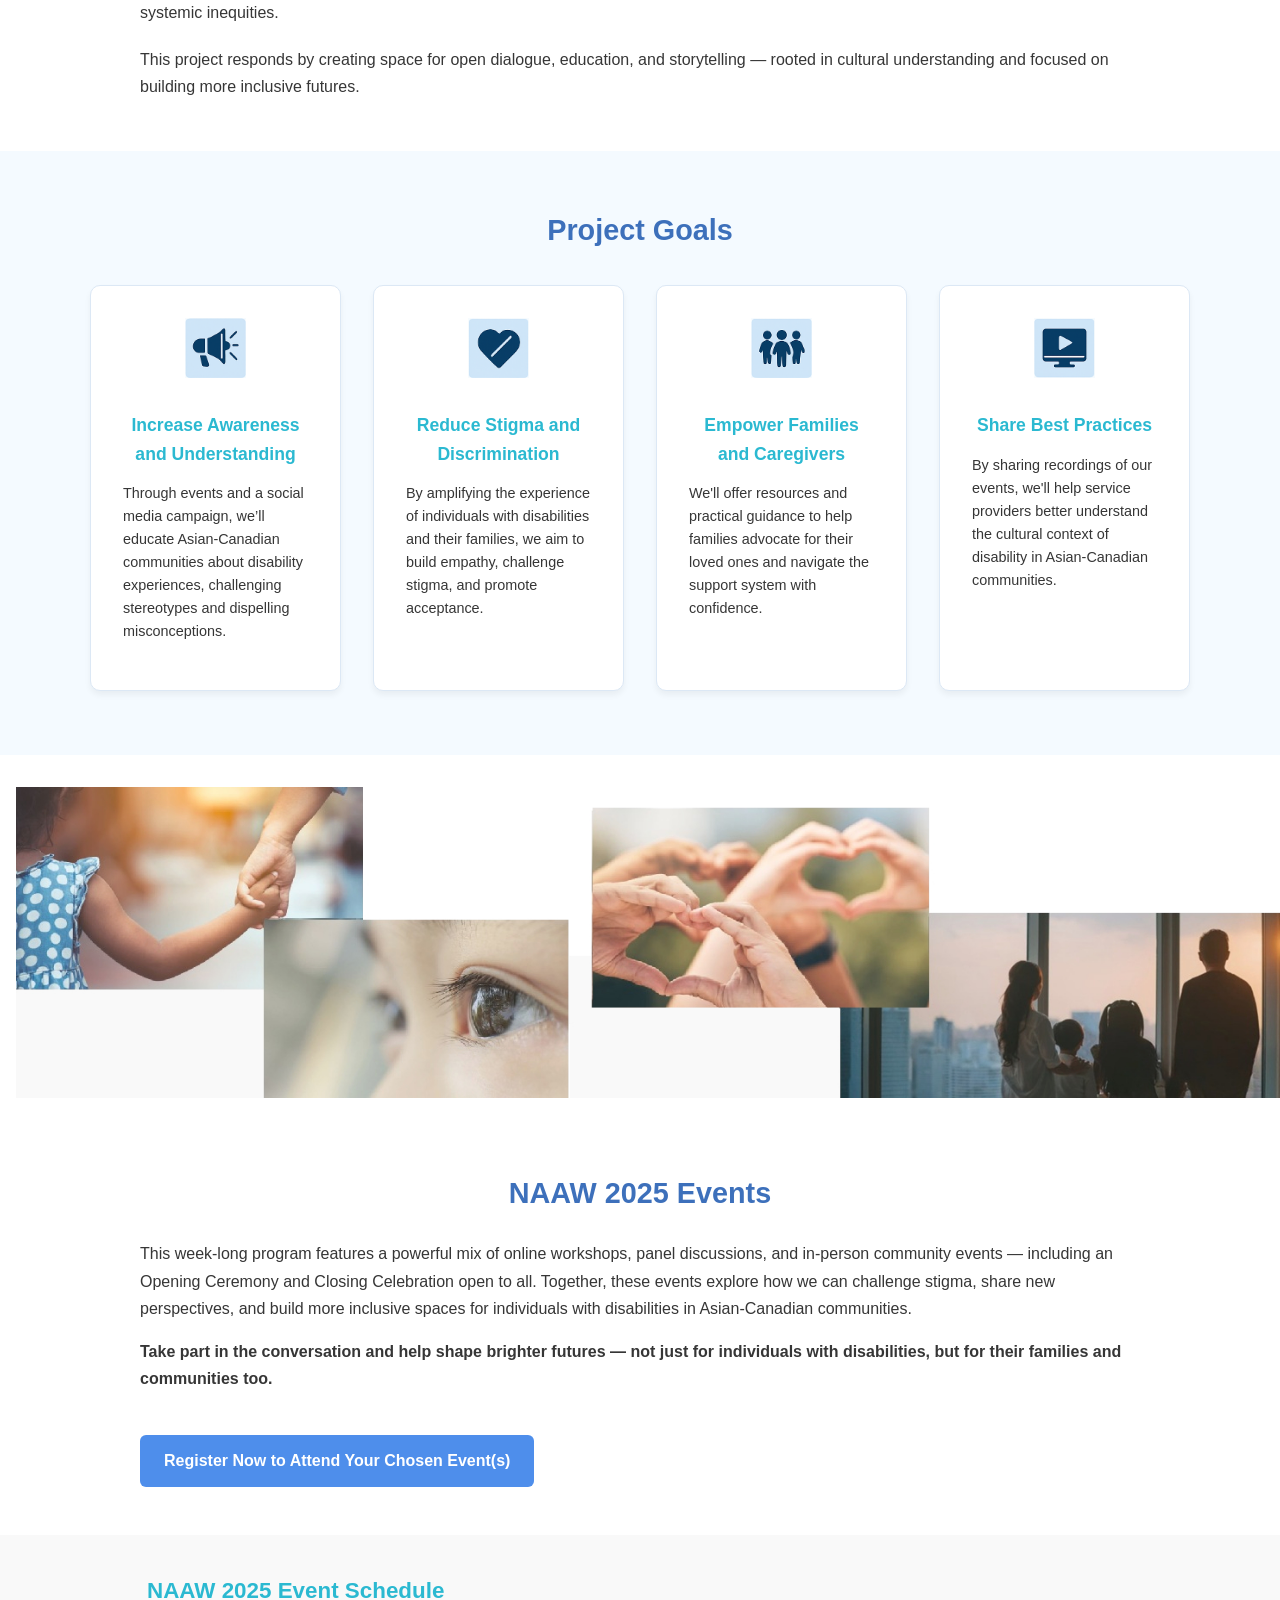
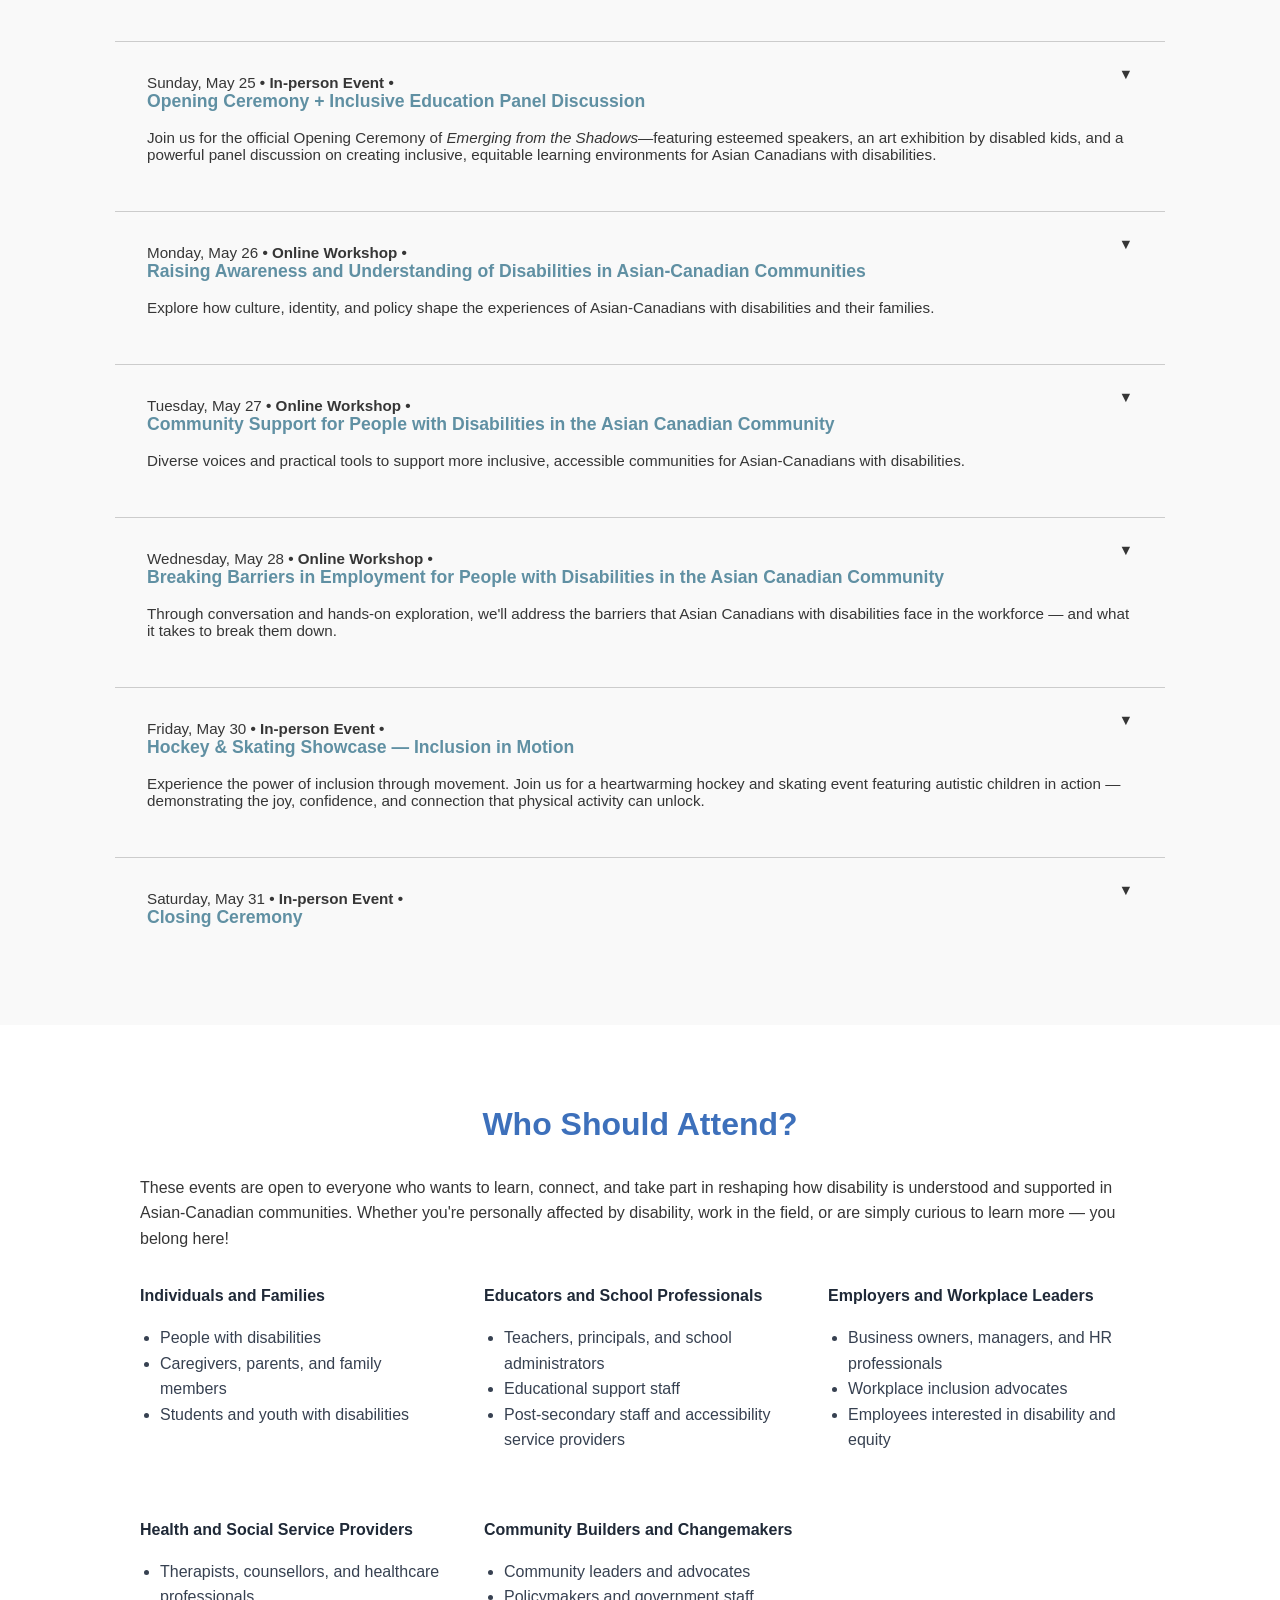
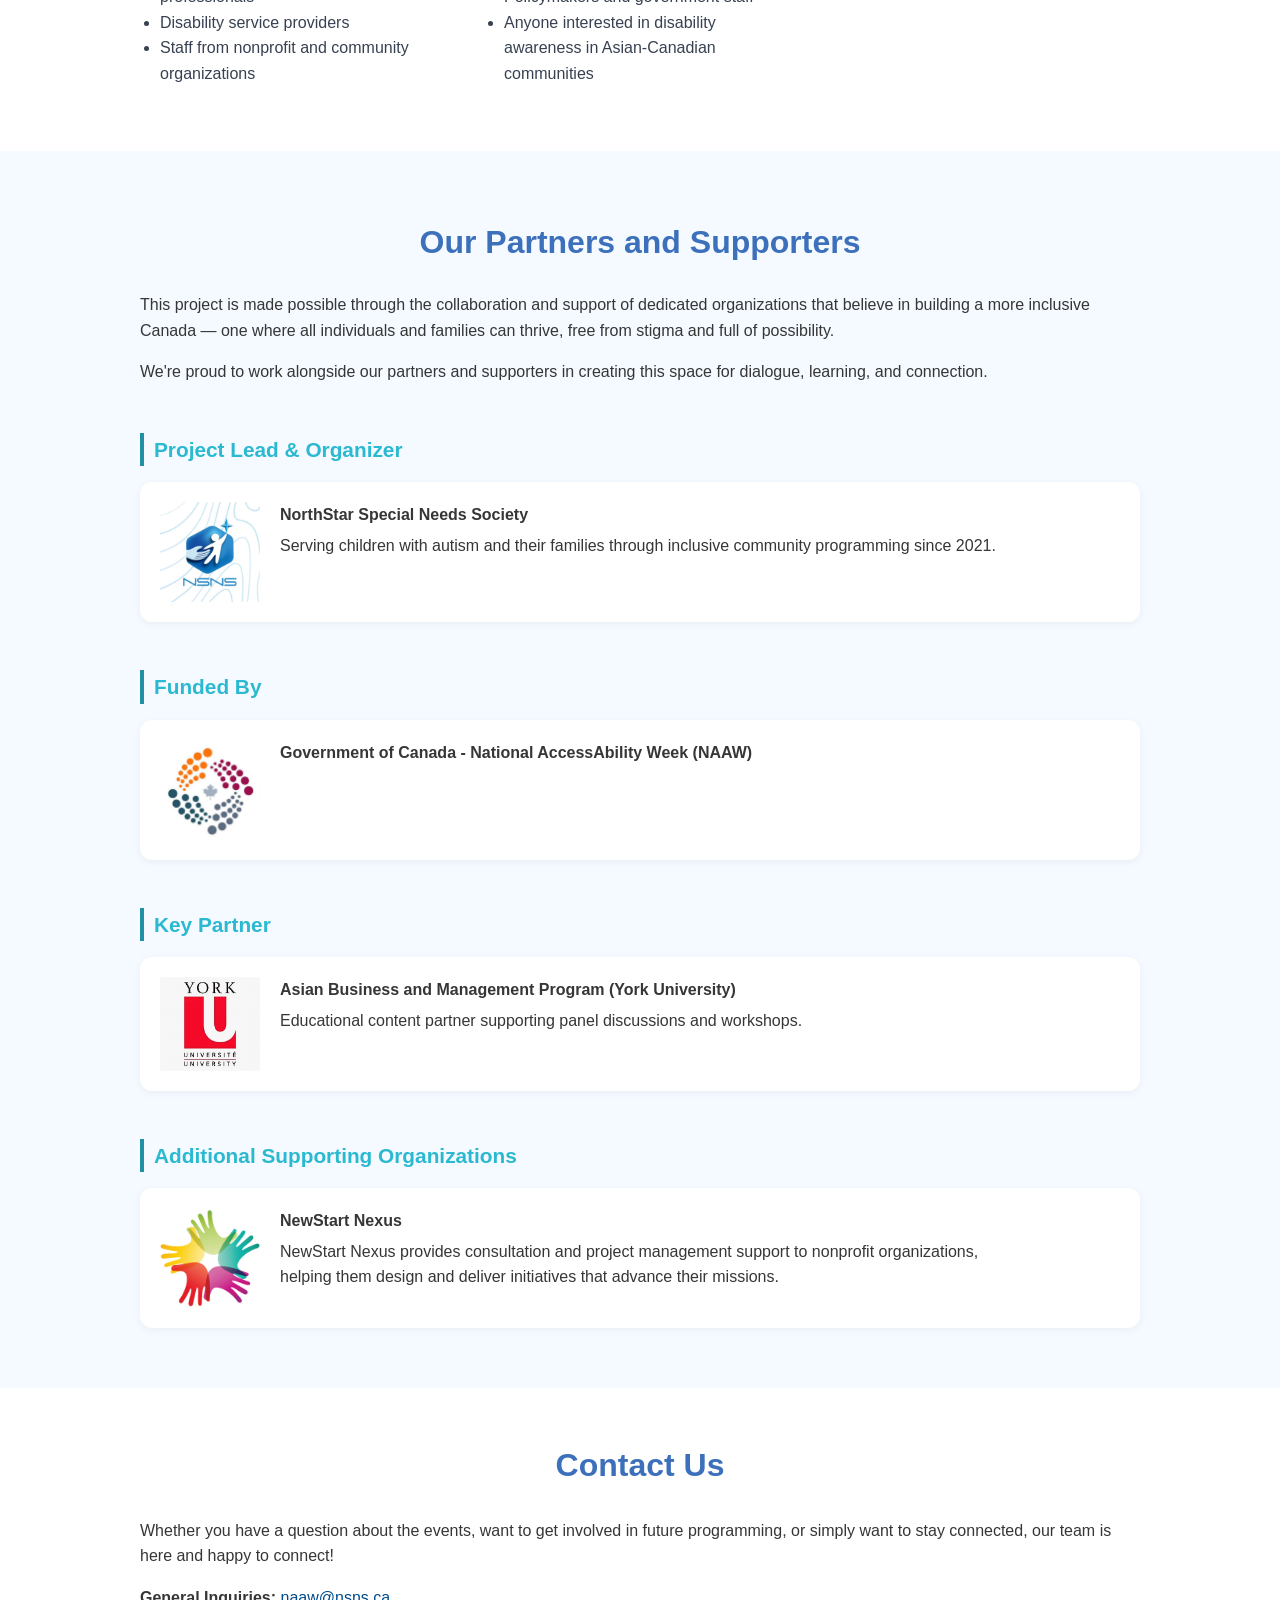
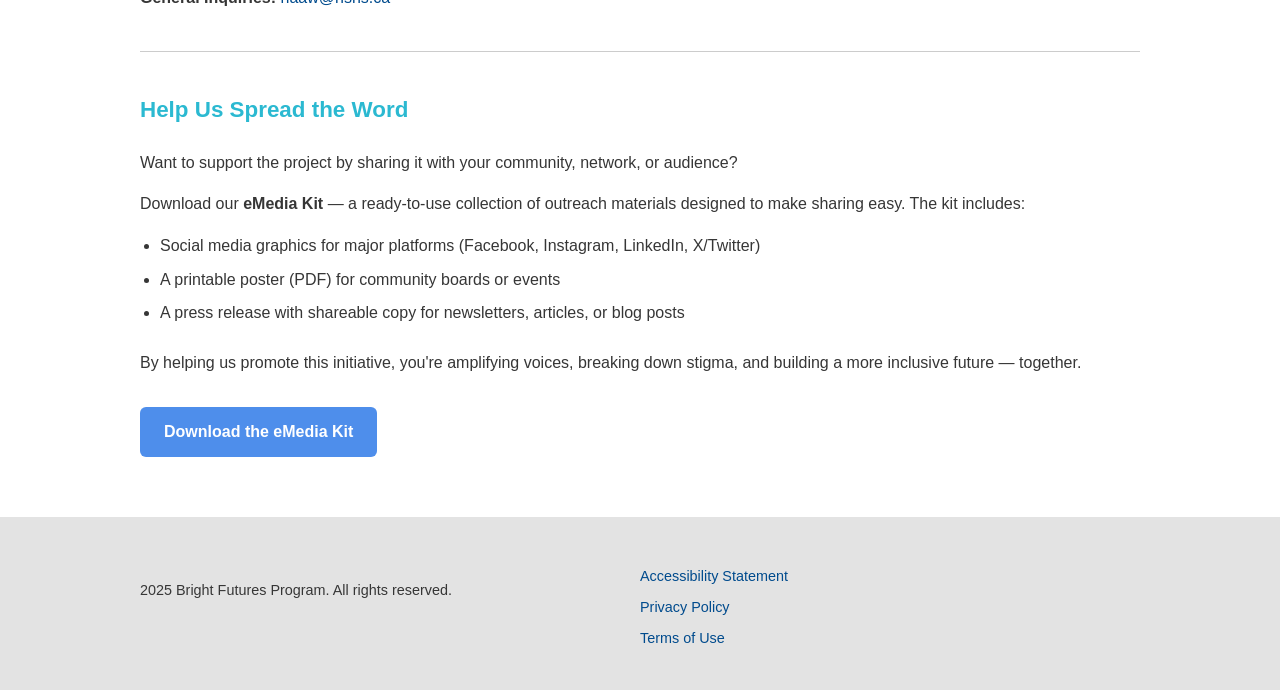
==== commit 928bea9d: "event content change" ====
--- a/nsns_NARR/index.html
+++ b/nsns_NARR/index.html
@@ -197,12 +197,12 @@
             <strong>Panel Discussion Topic:</strong>
           </p>
 
-          <p><strong>Inclusive Education — Creating Equitable Learning Environments for Asian Canadians with Disabilities</strong></p>
-          <p>
-            In the first hour an <strong>expert panel</strong> brings together educators, disability advocates, and policy specialists to discuss inclusive teaching practices, student experiences, and the policy landscape shaping access to education. Together, they'll explore what it takes to meet the needs of diverse learners through both cultural and disability lenses.
-          </p>
-          <p>
-            In the second hour, an <strong>interactive workshop</strong> showcases innovative inclusion strategies in schools and classrooms. Participants will hear moving personal stories, explore real-world examples, and engage in networking and collaboration with fellow educators, advocates, and community leaders.
+          <p><strong>Education and Inclusive Learning for Asian-Canadians with Disabilities</strong></p>
+          <p>
+            Explore culturally responsive teaching practices and the intersectionality of disability and ethnicity. Hear insights from educators, community leaders, and advocates on impactful initiatives, lived experiences, and strategies to advance inclusive education for Asian Canadians with disabilities.
+          </p>
+          <p>
+            Connect with educators, advocates, and community leaders who are passionate about making a difference. Share ideas, build relationships, and collaborate on future initiatives to support Asian Canadians with disabilities.
           </p>
           <p>This workshop will feature opportunities for Q&A.</p>
           </p>
@@ -230,10 +230,10 @@
       </button>
         <div class="accordion-content" hidden>
           <p>
-            We begin with a look at <strong>how disability is viewed within various Asian cultures</strong>, and how these perspectives influence attitudes and openness around inclusion. We then examine <strong>intersectionality</strong>, highlighting how race, language, and disability can compound barriers to healthcare, education, and social support.
-          </p>
-          <p>
-            The second hour introduces <strong>The Accessible Canada Act</strong>, exploring its relevance to Asian-Canadian communities and the path forward toward accessibility and equity.
+            This session explores cultural perspectives on disabilities in Asian-Canadian communities, examining how cultural views and stigma shape attitudes and experiences. Engage with panelists who will share diverse perspectives on racialized health and discuss barriers faced by individuals living with disabilities while belonging to visible minority groups.
+          </p>
+          <p>
+            The discussion will also include an overview of the Accessible Canada Act, highlighting its implications for Asian-Canadian communities and progress in accessibility and inclusion.
           </p>
           <p><strong>Time:</strong><br>
             
@@ -260,7 +260,7 @@
         <button class="accordion-header" aria-expanded="false">
           <span>
             Tuesday, May 27 <strong>• Online Workshop •</strong><br>
-            <strong class="event-title">Strengthening Community Inclusion — From Insight to Action</strong><br><br>
+            <strong class="event-title">Community Support for People with Disabilities in the Asian Canadian Community</strong><br><br>
             Diverse voices and practical tools to support more inclusive, accessible communities for Asian-Canadians with disabilities.<br>
             <!-- <a href="#" class="register-btn">Register Now</a> -->
           </span>
@@ -270,12 +270,9 @@
         
         <div class="accordion-content" hidden>
           <p>
-            The session begins with an <strong>expert panel</strong> exploring how cultural awareness, inclusive business practices, and community-based programs can reduce stigma and expand support. Panelists include leaders from the nonprofit, business, therapeutic, and cultural sectors, sharing insights on creating environments where individuals with disabilities are welcomed and empowered.
-
-          </p>
-          <p>
-            In the second hour, an <strong>interactive workshop</strong> guides participants through real-world accessibility planning. Through group work and case studies, attendees will identify barriers in local services and collaborate on action steps to improve access and inclusion in ways that reflect both cultural and disability-related needs.
-          </p>
+            This session delves into actionable solutions to address barriers faced by Asian Canadians with disabilities. It spotlights cultural, social, and structural challenges, featuring insights from community leaders, corporate accessibility advocates, non-profit representatives, and therapists. Topics include fostering inclusion through cultural understanding, innovative programs, and building resilience.
+          </p>
+          
 
           <p><strong>Time:</strong><br>
             
@@ -284,7 +281,7 @@
          </p>
         
           <p><strong>Format:</strong><br>
-            Live Zoom webinar with interactive audience Q&A and breakout discussion opportunities
+            Live Zoom webinar with interactive audience Q&A
           </p>
 
           <p><strong>Speakers:</strong><br>
@@ -299,25 +296,28 @@
         <button class="accordion-header" aria-expanded="false">
           <span>
             Wednesday, May 28 <strong>• Online Workshop •</strong><br>
-            <strong class="event-title">Building Inclusive Workplaces — Advancing Employment for Asian Canadians with Disabilities</strong><br><br>
-            Through conversation and hands-on exploration, we’ll address the barriers that Asian Canadians with disabilities face in the workforce — and what it takes to break them down.<br>
+            <strong class="event-title">Breaking Barriers in Employment for People with Disabilities in the Asian Canadian Community</strong><br><br>
+            Through conversation and hands-on exploration, we'll address the barriers that Asian Canadians with disabilities face in the workforce — and what it takes to break them down.<br>
             <!-- <a href="#" class="register-btn">Register Now</a> -->
           </span>
         
           <span class="arrow" aria-hidden="true">▼</span>
         </button>
         <div class="accordion-content" hidden>
-          <p>
+          <!-- <p>
             The session begins with an <strong>expert panel</strong> bringing together an employer, an employee with lived experience, and an HR professional to share practical strategies for creating inclusive, culturally aware workplaces. Topics include hiring practices, workplace accommodations, and navigating cultural and systemic challenges.
           </p>
           <p>
             The second hour invites participants to roll up their sleeves and explore solutions. Activities include a mock workplace accessibility audit, a demonstration of assistive technologies, and collaborative policy development. Attendees will leave with concrete ideas for fostering inclusion in their own workplaces.
+          </p> -->
+          <p>
+            This session tackles employment challenges faced by Asian Canadians with disabilities. Panelists include an employer sharing best practices, an employee reflecting on personal challenges and achievements, and an HR expert offering practical strategies for inclusive hiring and workplace accommodations. Discussions will focus on fostering inclusive workplaces and promoting success through collaboration and understanding.
           </p>
           <p><strong>Time:</strong><br>
             7:00 - 9:00 pm ET
           </p>
           <p><strong>Format:</strong><br>
-            Live Zoom webinar with interactive audience Q&A and action planning activities
+            Live Zoom webinar with interactive audience Q&A
           </p>
           <p><strong>Speakers:</strong><br>
             TBA
@@ -350,7 +350,7 @@
           </p>
 
           <p><strong>Time:</strong><br>
-            6:15 pm - 8:15 pm ET
+            5:30 pm - 8:15 pm ET
           </p>
 
           <p><strong>Location:</strong><br>
@@ -376,7 +376,7 @@
           <span class="arrow" aria-hidden="true">▼</span>
         </button>
         <div class="accordion-content" hidden>
-          <p><strong>TBA</strong></p>
+          <p>TBA</p>
           <!-- <p><strong>Time:</strong><br>
             XXX - XXX  ET
           </p>
@@ -538,10 +538,10 @@
           <li>A press release with shareable copy for newsletters, articles, or blog posts</li>
         </ul>
         <p>
-          By helping us promote this initiative, you're amplifying voices, breaking down stigma, and building a more inclusive future — together.
+          By helping us promote this initiative, you're amplifying voices, breaking down stigma, and building a more inclusive future — together. 
         </p>
         <a href="https://drive.google.com/drive/folders/1XqKyK5iye1N991NBlRz5t8b4RCnw6kmf" class="download-btn" target="_blank">Download the eMedia Kit</a>
-      </div>
+      </div> 
     </section>
     
 
